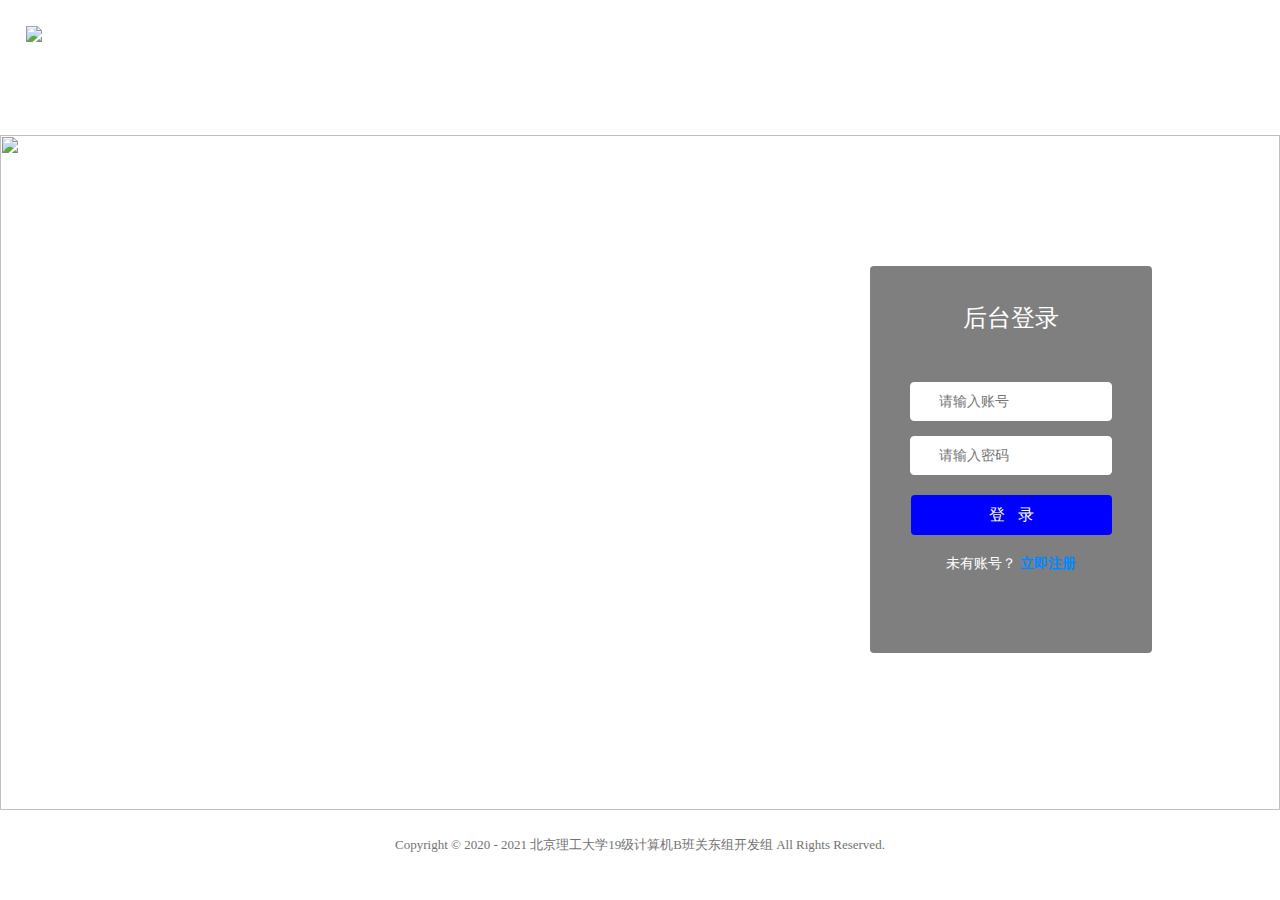
==== index.html @ 3346e736 "Add files via upload" ====
<!DOCTYPE html PUBLIC "-//W3C//DTD XHTML 1.0 Transitional//EN" "http://www.w3.org/TR/xhtml1/DTD/xhtml1-transitional.dtd">
<html xmlns="http://www.w3.org/1999/xhtml">
<head>
<meta http-equiv="Content-Type" content="text/html; charset=utf-8" />
<title>北京理工大学永胜学院信息管理系统</title>
<link rel="stylesheet" href="static/layui-v2.5.6/layui/css/layui.css"  media="all">
<style type="text/css">
	*:focus { 
		outline: none; 
	}
	html {
		height: 100%;
	}
	body {
		margin: 0px;
		height: 100%;
		overflow: hidden;
	}
	a {
		text-decoration: none;
	}
	a:hover {
		text-decoration: underline;
	}
	.body .login_main {
		width: 22%;
		height: 43%; 
		background-color: #000;
		background: rgba(0,0,0,0.5);
		position: absolute;
		top: 29.5%;
		left: 68%;
		border-radius: 4px;
	}
	#login_error {
		margin-top: -10px;
		margin-bottom: 5px;
		font-size: 14px;
		font-weight: bold;
		color: gold;
		text-align: left;
		display: none;
		padding-left: 15%;
	}
	.body .login_main #loginName {
		height: 35px;
		padding-left: 10%;
		padding-right: 5%;
		width: 56%;
		border-radius: 4px;
		border: 1px solid white;
		font-size: 14px;
	}
	.body .login_main #passWord {
		height: 35px;
		padding-left: 10%;
		padding-right: 5%;
		width: 56%;
		border-radius: 4px;
		border: 1px solid white;
		font-size: 14px;
	}
	.body .login_main #login_btn {
		margin-top: 20px;
		width: 71.5%;
		height: 40px;
		line-height: 38px;
		background-color: blue;
		border: 0px;
		border-radius: 4px;
		color: white;
		font-size: 16px;
	}
	.body .login_main  #login_btn:hover {
		background-color: #0d0dc7;
	}
	.body .login_main .icon-user {
		position: absolute;
		left: 17.5%;
		top: 29.5%;
		z-index: 5;
		background-image: url(static/images/Icon-LoginName.png);
		background-repeat: no-repeat;
		background-size: 100%;
		background-position: 0px 0px;
		width: 16px;
		height: 16px;
	}
	.body .login_main .icon-pwd {
		position: absolute;
		left: 17.5%;
		top: 29.5%;
		z-index: 5;
		background-image: url(static/images/Icon-PassWord.png);
		background-repeat: no-repeat;
		background-position: 0px 0px;
		background-size: 100%;
		width: 16px;
		height: 16px;
	}
</style>
<script type="text/javascript" src="static/jquery/jquery-3.2.1.min.js"></script>
<script src="static/layui-v2.5.6/layui/layui.all.js" charset="utf-8"></script>
<script type="text/javascript">
	$(function(){
		$(".text").focus(function(){
			$(this).css("border","1px solid blue");
			$(this).css("box-shadow","blue 0px 0px 5px 0px");
		})
		$(".text").blur(function(){
			$(this).css("border","1px solid white");
			$(this).css("box-shadow","none");
		})
		$("#login_btn").click(function(){
			if ($("#loginName").val() == "") {
				$("#error_message").text("请输入账号");
				$("#login_error").css("display","block");
				$("#loginName").focus();
				return false;
			}
			if ($("#passWord").val() == "") {
				$("#error_message").text("请输入密码");
				$("#login_error").css("display","block");
				$("#passWord").focus();
				return false;
			}
			// $("#login_error").css("display","none");
			location.href = "html/index.html";
		})
	})
	// 注册
	function register() {
		layer.open({
		  type: 2,
		  title: '用户注册',
		  shadeClose: true,
		  shade: 0.8,
		  area: ['600px', '90%'],
		  content: 'html/register.html'
		}); 
	}
</script>
</head>
<body>
	<div class="main" style="height:100%;">
    	<div class="header" style="height: 15%;">
        	<div style="padding: 2% 1% 1% 2%;font-size: 38px;height: 100%;font-weight: bold;">
				<img src="static/images/logo_text.png" style="height:55%;">
            </div>
        </div>
        <div class="body" style="height: 75%;">
        	<img src="static/images/bj.jpg" style=" height: 100%;width: 100%;">
            <div class="login_main" align="center">
            	<div style="height: 30%;line-height: 650%;">
                	<span style="color: white;font-size: 24px;">后台登录</span>
                </div>
				<div id="login_error"> 
					<span>
						<label style="position: relative;top: 3px;">*</label>&nbsp;
						<label id="error_message"></label>
					</span>
				</div>
                <div style="height:70%;">
                    <div style="position: relative;">
						<i class="icon-user"></i>
                        <input type="text" class="text" id="loginName" name="loginName" placeholder="请输入账号"/>
                    </div>
                    <div style="position: relative;margin-top: 15px;">
						<i class="icon-pwd"></i>
                        <input type="password" class="text" id="passWord" name="passWord" placeholder="请输入密码"/>
                    </div>
                    <div>
                        <input type="button" id="login_btn" value="登 &nbsp; 录"/>
                    </div>
					<div style="margin-top:20px;font-size:14px;">
                        <label style="color:white;">未有账号？</label>
						<a href="html/register.html" style="color:#0089ff;font-weight:bold;">立即注册</a>
                    </div>
                </div>
   			 </div>
        </div>
        <div class="footer" style="height: 10%;">
        	<div style="padding:2%;font-size:13px;text-align:center;color:#737272;">Copyright © 2020 - 2021 <a href="http://www.bit.edu.cn/" target="_blank" style="color:#737272;">北京理工大学</a>19级计算机B班关东组开发组  All Rights Reserved.</div>
        </div>
    </div>
</body>
</html>
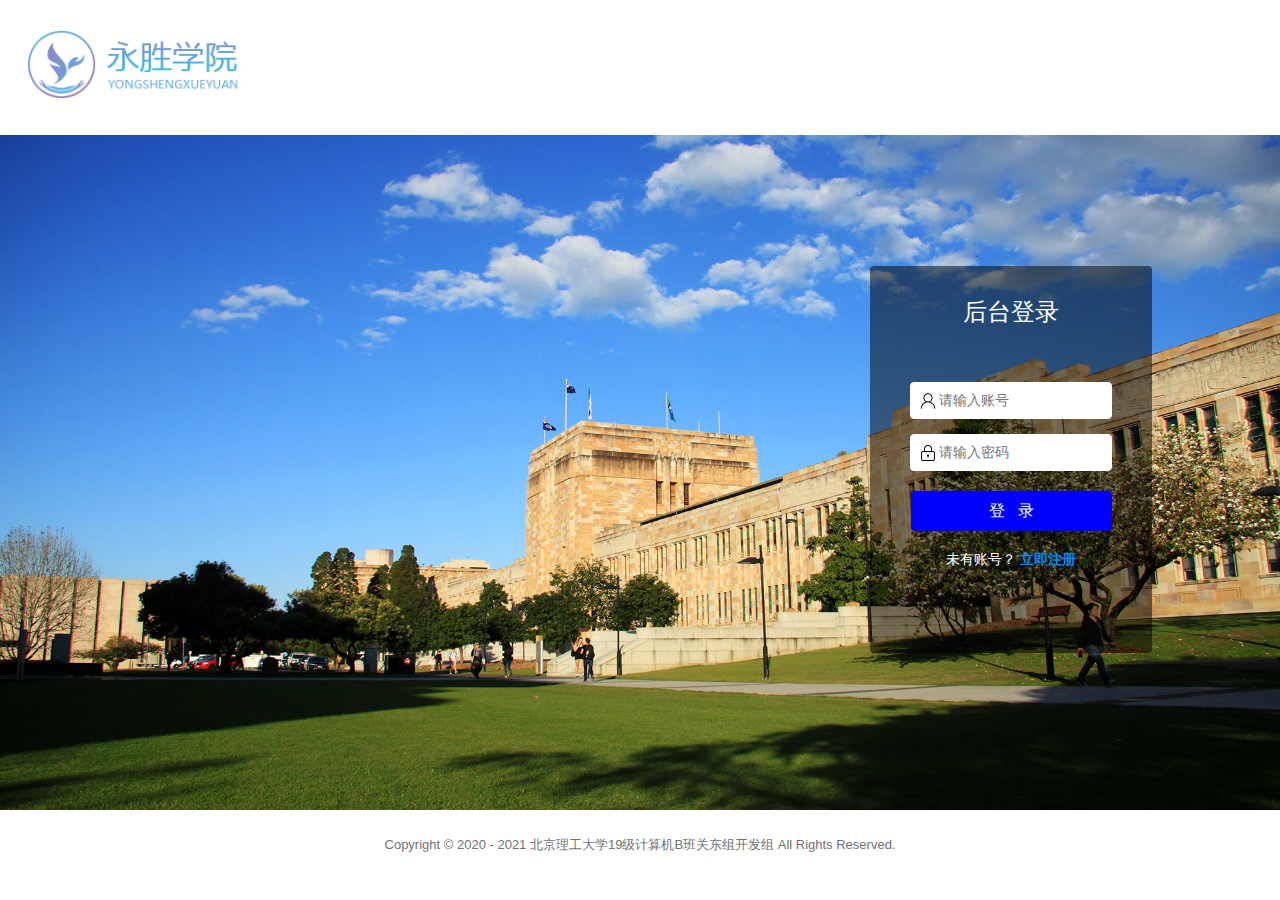
==== commit 46a38221: "1.3" ====
--- a/index.html
+++ b/index.html
@@ -125,7 +125,7 @@
 				return false;
 			}
 			// $("#login_error").css("display","none");
-			location.href = "html/index.html";
+			location.href = "html/main.html";
 		})
 	})
 	// 注册
--- a/static/layui-v2.5.6/layui/css/layui.css
+++ b/static/layui-v2.5.6/layui/css/layui.css
@@ -0,0 +1,2 @@
+/** layui-v2.5.6 MIT License By https://www.layui.com */
+ .layui-inline,img{display:inline-block;vertical-align:middle}h1,h2,h3,h4,h5,h6{font-weight:400}.layui-edge,.layui-header,.layui-inline,.layui-main{position:relative}.layui-body,.layui-edge,.layui-elip{overflow:hidden}.layui-btn,.layui-edge,.layui-inline,img{vertical-align:middle}.layui-btn,.layui-disabled,.layui-icon,.layui-unselect{-moz-user-select:none;-webkit-user-select:none;-ms-user-select:none}.layui-elip,.layui-form-checkbox span,.layui-form-pane .layui-form-label{text-overflow:ellipsis;white-space:nowrap}.layui-breadcrumb,.layui-tree-btnGroup{visibility:hidden}blockquote,body,button,dd,div,dl,dt,form,h1,h2,h3,h4,h5,h6,input,li,ol,p,pre,td,textarea,th,ul{margin:0;padding:0;-webkit-tap-highlight-color:rgba(0,0,0,0)}a:active,a:hover{outline:0}img{border:none}li{list-style:none}table{border-collapse:collapse;border-spacing:0}h4,h5,h6{font-size:100%}button,input,optgroup,option,select,textarea{font-family:inherit;font-size:inherit;font-style:inherit;font-weight:inherit;outline:0}pre{white-space:pre-wrap;white-space:-moz-pre-wrap;white-space:-pre-wrap;white-space:-o-pre-wrap;word-wrap:break-word}body{line-height:24px;font:14px Helvetica Neue,Helvetica,PingFang SC,Tahoma,Arial,sans-serif}hr{height:1px;margin:10px 0;border:0;clear:both}a{color:#333;text-decoration:none}a:hover{color:#777}a cite{font-style:normal;*cursor:pointer}.layui-border-box,.layui-border-box *{box-sizing:border-box}.layui-box,.layui-box *{box-sizing:content-box}.layui-clear{clear:both;*zoom:1}.layui-clear:after{content:'\20';clear:both;*zoom:1;display:block;height:0}.layui-inline{*display:inline;*zoom:1}.layui-edge{display:inline-block;width:0;height:0;border-width:6px;border-style:dashed;border-color:transparent}.layui-edge-top{top:-4px;border-bottom-color:#999;border-bottom-style:solid}.layui-edge-right{border-left-color:#999;border-left-style:solid}.layui-edge-bottom{top:2px;border-top-color:#999;border-top-style:solid}.layui-edge-left{border-right-color:#999;border-right-style:solid}.layui-disabled,.layui-disabled:hover{color:#d2d2d2!important;cursor:not-allowed!important}.layui-circle{border-radius:100%}.layui-show{display:block!important}.layui-hide{display:none!important}@font-face{font-family:layui-icon;src:url(../font/iconfont.eot?v=256);src:url(../font/iconfont.eot?v=256#iefix) format('embedded-opentype'),url(../font/iconfont.woff2?v=256) format('woff2'),url(../font/iconfont.woff?v=256) format('woff'),url(../font/iconfont.ttf?v=256) format('truetype'),url(../font/iconfont.svg?v=256#layui-icon) format('svg')}.layui-icon{font-family:layui-icon!important;font-size:16px;font-style:normal;-webkit-font-smoothing:antialiased;-moz-osx-font-smoothing:grayscale}.layui-icon-reply-fill:before{content:"\e611"}.layui-icon-set-fill:before{content:"\e614"}.layui-icon-menu-fill:before{content:"\e60f"}.layui-icon-search:before{content:"\e615"}.layui-icon-share:before{content:"\e641"}.layui-icon-set-sm:before{content:"\e620"}.layui-icon-engine:before{content:"\e628"}.layui-icon-close:before{content:"\1006"}.layui-icon-close-fill:before{content:"\1007"}.layui-icon-chart-screen:before{content:"\e629"}.layui-icon-star:before{content:"\e600"}.layui-icon-circle-dot:before{content:"\e617"}.layui-icon-chat:before{content:"\e606"}.layui-icon-release:before{content:"\e609"}.layui-icon-list:before{content:"\e60a"}.layui-icon-chart:before{content:"\e62c"}.layui-icon-ok-circle:before{content:"\1005"}.layui-icon-layim-theme:before{content:"\e61b"}.layui-icon-table:before{content:"\e62d"}.layui-icon-right:before{content:"\e602"}.layui-icon-left:before{content:"\e603"}.layui-icon-cart-simple:before{content:"\e698"}.layui-icon-face-cry:before{content:"\e69c"}.layui-icon-face-smile:before{content:"\e6af"}.layui-icon-survey:before{content:"\e6b2"}.layui-icon-tree:before{content:"\e62e"}.layui-icon-ie:before{content:"\e7bb"}.layui-icon-upload-circle:before{content:"\e62f"}.layui-icon-add-circle:before{content:"\e61f"}.layui-icon-download-circle:before{content:"\e601"}.layui-icon-templeate-1:before{content:"\e630"}.layui-icon-util:before{content:"\e631"}.layui-icon-face-surprised:before{content:"\e664"}.layui-icon-edit:before{content:"\e642"}.layui-icon-speaker:before{content:"\e645"}.layui-icon-down:before{content:"\e61a"}.layui-icon-file:before{content:"\e621"}.layui-icon-layouts:before{content:"\e632"}.layui-icon-rate-half:before{content:"\e6c9"}.layui-icon-add-circle-fine:before{content:"\e608"}.layui-icon-prev-circle:before{content:"\e633"}.layui-icon-read:before{content:"\e705"}.layui-icon-404:before{content:"\e61c"}.layui-icon-carousel:before{content:"\e634"}.layui-icon-help:before{content:"\e607"}.layui-icon-code-circle:before{content:"\e635"}.layui-icon-windows:before{content:"\e67f"}.layui-icon-water:before{content:"\e636"}.layui-icon-username:before{content:"\e66f"}.layui-icon-find-fill:before{content:"\e670"}.layui-icon-about:before{content:"\e60b"}.layui-icon-location:before{content:"\e715"}.layui-icon-up:before{content:"\e619"}.layui-icon-pause:before{content:"\e651"}.layui-icon-date:before{content:"\e637"}.layui-icon-layim-uploadfile:before{content:"\e61d"}.layui-icon-delete:before{content:"\e640"}.layui-icon-play:before{content:"\e652"}.layui-icon-top:before{content:"\e604"}.layui-icon-firefox:before{content:"\e686"}.layui-icon-friends:before{content:"\e612"}.layui-icon-refresh-3:before{content:"\e9aa"}.layui-icon-ok:before{content:"\e605"}.layui-icon-layer:before{content:"\e638"}.layui-icon-face-smile-fine:before{content:"\e60c"}.layui-icon-dollar:before{content:"\e659"}.layui-icon-group:before{content:"\e613"}.layui-icon-layim-download:before{content:"\e61e"}.layui-icon-picture-fine:before{content:"\e60d"}.layui-icon-link:before{content:"\e64c"}.layui-icon-diamond:before{content:"\e735"}.layui-icon-log:before{content:"\e60e"}.layui-icon-key:before{content:"\e683"}.layui-icon-rate-solid:before{content:"\e67a"}.layui-icon-fonts-del:before{content:"\e64f"}.layui-icon-unlink:before{content:"\e64d"}.layui-icon-fonts-clear:before{content:"\e639"}.layui-icon-triangle-r:before{content:"\e623"}.layui-icon-circle:before{content:"\e63f"}.layui-icon-radio:before{content:"\e643"}.layui-icon-align-center:before{content:"\e647"}.layui-icon-align-right:before{content:"\e648"}.layui-icon-align-left:before{content:"\e649"}.layui-icon-loading-1:before{content:"\e63e"}.layui-icon-return:before{content:"\e65c"}.layui-icon-fonts-strong:before{content:"\e62b"}.layui-icon-upload:before{content:"\e67c"}.layui-icon-dialogue:before{content:"\e63a"}.layui-icon-video:before{content:"\e6ed"}.layui-icon-headset:before{content:"\e6fc"}.layui-icon-cellphone-fine:before{content:"\e63b"}.layui-icon-add-1:before{content:"\e654"}.layui-icon-face-smile-b:before{content:"\e650"}.layui-icon-fonts-html:before{content:"\e64b"}.layui-icon-screen-full:before{content:"\e622"}.layui-icon-form:before{content:"\e63c"}.layui-icon-cart:before{content:"\e657"}.layui-icon-camera-fill:before{content:"\e65d"}.layui-icon-tabs:before{content:"\e62a"}.layui-icon-heart-fill:before{content:"\e68f"}.layui-icon-fonts-code:before{content:"\e64e"}.layui-icon-ios:before{content:"\e680"}.layui-icon-at:before{content:"\e687"}.layui-icon-fire:before{content:"\e756"}.layui-icon-set:before{content:"\e716"}.layui-icon-fonts-u:before{content:"\e646"}.layui-icon-triangle-d:before{content:"\e625"}.layui-icon-tips:before{content:"\e702"}.layui-icon-picture:before{content:"\e64a"}.layui-icon-more-vertical:before{content:"\e671"}.layui-icon-bluetooth:before{content:"\e689"}.layui-icon-flag:before{content:"\e66c"}.layui-icon-loading:before{content:"\e63d"}.layui-icon-fonts-i:before{content:"\e644"}.layui-icon-refresh-1:before{content:"\e666"}.layui-icon-rmb:before{content:"\e65e"}.layui-icon-addition:before{content:"\e624"}.layui-icon-home:before{content:"\e68e"}.layui-icon-time:before{content:"\e68d"}.layui-icon-user:before{content:"\e770"}.layui-icon-notice:before{content:"\e667"}.layui-icon-chrome:before{content:"\e68a"}.layui-icon-edge:before{content:"\e68b"}.layui-icon-login-weibo:before{content:"\e675"}.layui-icon-voice:before{content:"\e688"}.layui-icon-upload-drag:before{content:"\e681"}.layui-icon-login-qq:before{content:"\e676"}.layui-icon-snowflake:before{content:"\e6b1"}.layui-icon-heart:before{content:"\e68c"}.layui-icon-logout:before{content:"\e682"}.layui-icon-file-b:before{content:"\e655"}.layui-icon-template:before{content:"\e663"}.layui-icon-transfer:before{content:"\e691"}.layui-icon-auz:before{content:"\e672"}.layui-icon-console:before{content:"\e665"}.layui-icon-app:before{content:"\e653"}.layui-icon-prev:before{content:"\e65a"}.layui-icon-website:before{content:"\e7ae"}.layui-icon-next:before{content:"\e65b"}.layui-icon-component:before{content:"\e857"}.layui-icon-android:before{content:"\e684"}.layui-icon-more:before{content:"\e65f"}.layui-icon-login-wechat:before{content:"\e677"}.layui-icon-shrink-right:before{content:"\e668"}.layui-icon-spread-left:before{content:"\e66b"}.layui-icon-camera:before{content:"\e660"}.layui-icon-note:before{content:"\e66e"}.layui-icon-refresh:before{content:"\e669"}.layui-icon-female:before{content:"\e661"}.layui-icon-male:before{content:"\e662"}.layui-icon-screen-restore:before{content:"\e758"}.layui-icon-password:before{content:"\e673"}.layui-icon-senior:before{content:"\e674"}.layui-icon-theme:before{content:"\e66a"}.layui-icon-tread:before{content:"\e6c5"}.layui-icon-praise:before{content:"\e6c6"}.layui-icon-star-fill:before{content:"\e658"}.layui-icon-rate:before{content:"\e67b"}.layui-icon-template-1:before{content:"\e656"}.layui-icon-vercode:before{content:"\e679"}.layui-icon-service:before{content:"\e626"}.layui-icon-cellphone:before{content:"\e678"}.layui-icon-print:before{content:"\e66d"}.layui-icon-cols:before{content:"\e610"}.layui-icon-wifi:before{content:"\e7e0"}.layui-icon-export:before{content:"\e67d"}.layui-icon-rss:before{content:"\e808"}.layui-icon-slider:before{content:"\e714"}.layui-icon-email:before{content:"\e618"}.layui-icon-subtraction:before{content:"\e67e"}.layui-icon-mike:before{content:"\e6dc"}.layui-icon-light:before{content:"\e748"}.layui-icon-gift:before{content:"\e627"}.layui-icon-mute:before{content:"\e685"}.layui-icon-reduce-circle:before{content:"\e616"}.layui-icon-music:before{content:"\e690"}.layui-main{width:1140px;margin:0 auto}.layui-header{z-index:1000;height:60px}.layui-header a:hover{transition:all .5s;-webkit-transition:all .5s}.layui-side{position:fixed;left:0;top:0;bottom:0;z-index:999;width:200px;overflow-x:hidden}.layui-side-scroll{position:relative;width:220px;height:100%;overflow-x:hidden}.layui-body{position:absolute;left:200px;right:0;top:0;bottom:0;z-index:998;width:auto;overflow-y:auto;box-sizing:border-box}.layui-layout-body{overflow:hidden}.layui-layout-admin .layui-header{background-color:#23262E}.layui-layout-admin .layui-side{top:60px;width:200px;overflow-x:hidden}.layui-layout-admin .layui-body{position:fixed;top:60px;bottom:44px}.layui-layout-admin .layui-main{width:auto;margin:0 15px}.layui-layout-admin .layui-footer{position:fixed;left:200px;right:0;bottom:0;height:44px;line-height:44px;padding:0 15px;background-color:#eee}.layui-layout-admin .layui-logo{position:absolute;left:0;top:0;width:200px;height:100%;line-height:60px;text-align:center;color:#009688;font-size:16px}.layui-layout-admin .layui-header .layui-nav{background:0 0}.layui-layout-left{position:absolute!important;left:200px;top:0}.layui-layout-right{position:absolute!important;right:0;top:0}.layui-container{position:relative;margin:0 auto;padding:0 15px;box-sizing:border-box}.layui-fluid{position:relative;margin:0 auto;padding:0 15px}.layui-row:after,.layui-row:before{content:'';display:block;clear:both}.layui-col-lg1,.layui-col-lg10,.layui-col-lg11,.layui-col-lg12,.layui-col-lg2,.layui-col-lg3,.layui-col-lg4,.layui-col-lg5,.layui-col-lg6,.layui-col-lg7,.layui-col-lg8,.layui-col-lg9,.layui-col-md1,.layui-col-md10,.layui-col-md11,.layui-col-md12,.layui-col-md2,.layui-col-md3,.layui-col-md4,.layui-col-md5,.layui-col-md6,.layui-col-md7,.layui-col-md8,.layui-col-md9,.layui-col-sm1,.layui-col-sm10,.layui-col-sm11,.layui-col-sm12,.layui-col-sm2,.layui-col-sm3,.layui-col-sm4,.layui-col-sm5,.layui-col-sm6,.layui-col-sm7,.layui-col-sm8,.layui-col-sm9,.layui-col-xs1,.layui-col-xs10,.layui-col-xs11,.layui-col-xs12,.layui-col-xs2,.layui-col-xs3,.layui-col-xs4,.layui-col-xs5,.layui-col-xs6,.layui-col-xs7,.layui-col-xs8,.layui-col-xs9{position:relative;display:block;box-sizing:border-box}.layui-col-xs1,.layui-col-xs10,.layui-col-xs11,.layui-col-xs12,.layui-col-xs2,.layui-col-xs3,.layui-col-xs4,.layui-col-xs5,.layui-col-xs6,.layui-col-xs7,.layui-col-xs8,.layui-col-xs9{float:left}.layui-col-xs1{width:8.33333333%}.layui-col-xs2{width:16.66666667%}.layui-col-xs3{width:25%}.layui-col-xs4{width:33.33333333%}.layui-col-xs5{width:41.66666667%}.layui-col-xs6{width:50%}.layui-col-xs7{width:58.33333333%}.layui-col-xs8{width:66.66666667%}.layui-col-xs9{width:75%}.layui-col-xs10{width:83.33333333%}.layui-col-xs11{width:91.66666667%}.layui-col-xs12{width:100%}.layui-col-xs-offset1{margin-left:8.33333333%}.layui-col-xs-offset2{margin-left:16.66666667%}.layui-col-xs-offset3{margin-left:25%}.layui-col-xs-offset4{margin-left:33.33333333%}.layui-col-xs-offset5{margin-left:41.66666667%}.layui-col-xs-offset6{margin-left:50%}.layui-col-xs-offset7{margin-left:58.33333333%}.layui-col-xs-offset8{margin-left:66.66666667%}.layui-col-xs-offset9{margin-left:75%}.layui-col-xs-offset10{margin-left:83.33333333%}.layui-col-xs-offset11{margin-left:91.66666667%}.layui-col-xs-offset12{margin-left:100%}@media screen and (max-width:768px){.layui-hide-xs{display:none!important}.layui-show-xs-block{display:block!important}.layui-show-xs-inline{display:inline!important}.layui-show-xs-inline-block{display:inline-block!important}}@media screen and (min-width:768px){.layui-container{width:750px}.layui-hide-sm{display:none!important}.layui-show-sm-block{display:block!important}.layui-show-sm-inline{display:inline!important}.layui-show-sm-inline-block{display:inline-block!important}.layui-col-sm1,.layui-col-sm10,.layui-col-sm11,.layui-col-sm12,.layui-col-sm2,.layui-col-sm3,.layui-col-sm4,.layui-col-sm5,.layui-col-sm6,.layui-col-sm7,.layui-col-sm8,.layui-col-sm9{float:left}.layui-col-sm1{width:8.33333333%}.layui-col-sm2{width:16.66666667%}.layui-col-sm3{width:25%}.layui-col-sm4{width:33.33333333%}.layui-col-sm5{width:41.66666667%}.layui-col-sm6{width:50%}.layui-col-sm7{width:58.33333333%}.layui-col-sm8{width:66.66666667%}.layui-col-sm9{width:75%}.layui-col-sm10{width:83.33333333%}.layui-col-sm11{width:91.66666667%}.layui-col-sm12{width:100%}.layui-col-sm-offset1{margin-left:8.33333333%}.layui-col-sm-offset2{margin-left:16.66666667%}.layui-col-sm-offset3{margin-left:25%}.layui-col-sm-offset4{margin-left:33.33333333%}.layui-col-sm-offset5{margin-left:41.66666667%}.layui-col-sm-offset6{margin-left:50%}.layui-col-sm-offset7{margin-left:58.33333333%}.layui-col-sm-offset8{margin-left:66.66666667%}.layui-col-sm-offset9{margin-left:75%}.layui-col-sm-offset10{margin-left:83.33333333%}.layui-col-sm-offset11{margin-left:91.66666667%}.layui-col-sm-offset12{margin-left:100%}}@media screen and (min-width:992px){.layui-container{width:970px}.layui-hide-md{display:none!important}.layui-show-md-block{display:block!important}.layui-show-md-inline{display:inline!important}.layui-show-md-inline-block{display:inline-block!important}.layui-col-md1,.layui-col-md10,.layui-col-md11,.layui-col-md12,.layui-col-md2,.layui-col-md3,.layui-col-md4,.layui-col-md5,.layui-col-md6,.layui-col-md7,.layui-col-md8,.layui-col-md9{float:left}.layui-col-md1{width:8.33333333%}.layui-col-md2{width:16.66666667%}.layui-col-md3{width:25%}.layui-col-md4{width:33.33333333%}.layui-col-md5{width:41.66666667%}.layui-col-md6{width:50%}.layui-col-md7{width:58.33333333%}.layui-col-md8{width:66.66666667%}.layui-col-md9{width:75%}.layui-col-md10{width:83.33333333%}.layui-col-md11{width:91.66666667%}.layui-col-md12{width:100%}.layui-col-md-offset1{margin-left:8.33333333%}.layui-col-md-offset2{margin-left:16.66666667%}.layui-col-md-offset3{margin-left:25%}.layui-col-md-offset4{margin-left:33.33333333%}.layui-col-md-offset5{margin-left:41.66666667%}.layui-col-md-offset6{margin-left:50%}.layui-col-md-offset7{margin-left:58.33333333%}.layui-col-md-offset8{margin-left:66.66666667%}.layui-col-md-offset9{margin-left:75%}.layui-col-md-offset10{margin-left:83.33333333%}.layui-col-md-offset11{margin-left:91.66666667%}.layui-col-md-offset12{margin-left:100%}}@media screen and (min-width:1200px){.layui-container{width:1170px}.layui-hide-lg{display:none!important}.layui-show-lg-block{display:block!important}.layui-show-lg-inline{display:inline!important}.layui-show-lg-inline-block{display:inline-block!important}.layui-col-lg1,.layui-col-lg10,.layui-col-lg11,.layui-col-lg12,.layui-col-lg2,.layui-col-lg3,.layui-col-lg4,.layui-col-lg5,.layui-col-lg6,.layui-col-lg7,.layui-col-lg8,.layui-col-lg9{float:left}.layui-col-lg1{width:8.33333333%}.layui-col-lg2{width:16.66666667%}.layui-col-lg3{width:25%}.layui-col-lg4{width:33.33333333%}.layui-col-lg5{width:41.66666667%}.layui-col-lg6{width:50%}.layui-col-lg7{width:58.33333333%}.layui-col-lg8{width:66.66666667%}.layui-col-lg9{width:75%}.layui-col-lg10{width:83.33333333%}.layui-col-lg11{width:91.66666667%}.layui-col-lg12{width:100%}.layui-col-lg-offset1{margin-left:8.33333333%}.layui-col-lg-offset2{margin-left:16.66666667%}.layui-col-lg-offset3{margin-left:25%}.layui-col-lg-offset4{margin-left:33.33333333%}.layui-col-lg-offset5{margin-left:41.66666667%}.layui-col-lg-offset6{margin-left:50%}.layui-col-lg-offset7{margin-left:58.33333333%}.layui-col-lg-offset8{margin-left:66.66666667%}.layui-col-lg-offset9{margin-left:75%}.layui-col-lg-offset10{margin-left:83.33333333%}.layui-col-lg-offset11{margin-left:91.66666667%}.layui-col-lg-offset12{margin-left:100%}}.layui-col-space1{margin:-.5px}.layui-col-space1>*{padding:.5px}.layui-col-space2{margin:-1px}.layui-col-space2>*{padding:1px}.layui-col-space4{margin:-2px}.layui-col-space4>*{padding:2px}.layui-col-space5{margin:-2.5px}.layui-col-space5>*{padding:2.5px}.layui-col-space6{margin:-3px}.layui-col-space6>*{padding:3px}.layui-col-space8{margin:-4px}.layui-col-space8>*{padding:4px}.layui-col-space10{margin:-5px}.layui-col-space10>*{padding:5px}.layui-col-space12{margin:-6px}.layui-col-space12>*{padding:6px}.layui-col-space14{margin:-7px}.layui-col-space14>*{padding:7px}.layui-col-space15{margin:-7.5px}.layui-col-space15>*{padding:7.5px}.layui-col-space16{margin:-8px}.layui-col-space16>*{padding:8px}.layui-col-space18{margin:-9px}.layui-col-space18>*{padding:9px}.layui-col-space20{margin:-10px}.layui-col-space20>*{padding:10px}.layui-col-space22{margin:-11px}.layui-col-space22>*{padding:11px}.layui-col-space24{margin:-12px}.layui-col-space24>*{padding:12px}.layui-col-space25{margin:-12.5px}.layui-col-space25>*{padding:12.5px}.layui-col-space26{margin:-13px}.layui-col-space26>*{padding:13px}.layui-col-space28{margin:-14px}.layui-col-space28>*{padding:14px}.layui-col-space30{margin:-15px}.layui-col-space30>*{padding:15px}.layui-btn,.layui-input,.layui-select,.layui-textarea,.layui-upload-button{outline:0;-webkit-appearance:none;transition:all .3s;-webkit-transition:all .3s;box-sizing:border-box}.layui-elem-quote{margin-bottom:10px;padding:15px;line-height:22px;border-left:5px solid #009688;border-radius:0 2px 2px 0;background-color:#f2f2f2}.layui-quote-nm{border-style:solid;border-width:1px 1px 1px 5px;background:0 0}.layui-elem-field{margin-bottom:10px;padding:0;border-width:1px;border-style:solid}.layui-elem-field legend{margin-left:20px;padding:0 10px;font-size:20px;font-weight:300}.layui-field-title{margin:10px 0 20px;border-width:1px 0 0}.layui-field-box{padding:10px 15px}.layui-field-title .layui-field-box{padding:10px 0}.layui-progress{position:relative;height:6px;border-radius:20px;background-color:#e2e2e2}.layui-progress-bar{position:absolute;left:0;top:0;width:0;max-width:100%;height:6px;border-radius:20px;text-align:right;background-color:#5FB878;transition:all .3s;-webkit-transition:all .3s}.layui-progress-big,.layui-progress-big .layui-progress-bar{height:18px;line-height:18px}.layui-progress-text{position:relative;top:-20px;line-height:18px;font-size:12px;color:#666}.layui-progress-big .layui-progress-text{position:static;padding:0 10px;color:#fff}.layui-collapse{border-width:1px;border-style:solid;border-radius:2px}.layui-colla-content,.layui-colla-item{border-top-width:1px;border-top-style:solid}.layui-colla-item:first-child{border-top:none}.layui-colla-title{position:relative;height:42px;line-height:42px;padding:0 15px 0 35px;color:#333;background-color:#f2f2f2;cursor:pointer;font-size:14px;overflow:hidden}.layui-colla-content{display:none;padding:10px 15px;line-height:22px;color:#666}.layui-colla-icon{position:absolute;left:15px;top:0;font-size:14px}.layui-card{margin-bottom:15px;border-radius:2px;background-color:#fff;box-shadow:0 1px 2px 0 rgba(0,0,0,.05)}.layui-card:last-child{margin-bottom:0}.layui-card-header{position:relative;height:42px;line-height:42px;padding:0 15px;border-bottom:1px solid #f6f6f6;color:#333;border-radius:2px 2px 0 0;font-size:14px}.layui-bg-black,.layui-bg-blue,.layui-bg-cyan,.layui-bg-green,.layui-bg-orange,.layui-bg-red{color:#fff!important}.layui-card-body{position:relative;padding:10px 15px;line-height:24px}.layui-card-body[pad15]{padding:15px}.layui-card-body[pad20]{padding:20px}.layui-card-body .layui-table{margin:5px 0}.layui-card .layui-tab{margin:0}.layui-panel-window{position:relative;padding:15px;border-radius:0;border-top:5px solid #E6E6E6;background-color:#fff}.layui-auxiliar-moving{position:fixed;left:0;right:0;top:0;bottom:0;width:100%;height:100%;background:0 0;z-index:9999999999}.layui-form-label,.layui-form-mid,.layui-form-select,.layui-input-block,.layui-input-inline,.layui-textarea{position:relative}.layui-bg-red{background-color:#FF5722!important}.layui-bg-orange{background-color:#FFB800!important}.layui-bg-green{background-color:#009688!important}.layui-bg-cyan{background-color:#2F4056!important}.layui-bg-blue{background-color:#1E9FFF!important}.layui-bg-black{background-color:#393D49!important}.layui-bg-gray{background-color:#eee!important;color:#666!important}.layui-badge-rim,.layui-colla-content,.layui-colla-item,.layui-collapse,.layui-elem-field,.layui-form-pane .layui-form-item[pane],.layui-form-pane .layui-form-label,.layui-input,.layui-layedit,.layui-layedit-tool,.layui-quote-nm,.layui-select,.layui-tab-bar,.layui-tab-card,.layui-tab-title,.layui-tab-title .layui-this:after,.layui-textarea{border-color:#e6e6e6}.layui-timeline-item:before,hr{background-color:#e6e6e6}.layui-text{line-height:22px;font-size:14px;color:#666}.layui-text h1,.layui-text h2,.layui-text h3{font-weight:500;color:#333}.layui-text h1{font-size:30px}.layui-text h2{font-size:24px}.layui-text h3{font-size:18px}.layui-text a:not(.layui-btn){color:#01AAED}.layui-text a:not(.layui-btn):hover{text-decoration:underline}.layui-text ul{padding:5px 0 5px 15px}.layui-text ul li{margin-top:5px;list-style-type:disc}.layui-text em,.layui-word-aux{color:#999!important;padding:0 5px!important}.layui-btn{display:inline-block;height:38px;line-height:38px;padding:0 18px;background-color:#009688;color:#fff;white-space:nowrap;text-align:center;font-size:14px;border:none;border-radius:2px;cursor:pointer}.layui-btn:hover{opacity:.8;filter:alpha(opacity=80);color:#fff}.layui-btn:active{opacity:1;filter:alpha(opacity=100)}.layui-btn+.layui-btn{margin-left:10px}.layui-btn-container{font-size:0}.layui-btn-container .layui-btn{margin-right:10px;margin-bottom:10px}.layui-btn-container .layui-btn+.layui-btn{margin-left:0}.layui-table .layui-btn-container .layui-btn{margin-bottom:9px}.layui-btn-radius{border-radius:100px}.layui-btn .layui-icon{margin-right:3px;font-size:18px;vertical-align:bottom;vertical-align:middle\9}.layui-btn-primary{border:1px solid #C9C9C9;background-color:#fff;color:#555}.layui-btn-primary:hover{border-color:#009688;color:#333}.layui-btn-normal{background-color:#1E9FFF}.layui-btn-warm{background-color:#FFB800}.layui-btn-danger{background-color:#FF5722}.layui-btn-checked{background-color:#5FB878}.layui-btn-disabled,.layui-btn-disabled:active,.layui-btn-disabled:hover{border:1px solid #e6e6e6;background-color:#FBFBFB;color:#C9C9C9;cursor:not-allowed;opacity:1}.layui-btn-lg{height:44px;line-height:44px;padding:0 25px;font-size:16px}.layui-btn-sm{height:30px;line-height:30px;padding:0 10px;font-size:12px}.layui-btn-sm i{font-size:16px!important}.layui-btn-xs{height:22px;line-height:22px;padding:0 5px;font-size:12px}.layui-btn-xs i{font-size:14px!important}.layui-btn-group{display:inline-block;vertical-align:middle;font-size:0}.layui-btn-group .layui-btn{margin-left:0!important;margin-right:0!important;border-left:1px solid rgba(255,255,255,.5);border-radius:0}.layui-btn-group .layui-btn-primary{border-left:none}.layui-btn-group .layui-btn-primary:hover{border-color:#C9C9C9;color:#009688}.layui-btn-group .layui-btn:first-child{border-left:none;border-radius:2px 0 0 2px}.layui-btn-group .layui-btn-primary:first-child{border-left:1px solid #c9c9c9}.layui-btn-group .layui-btn:last-child{border-radius:0 2px 2px 0}.layui-btn-group .layui-btn+.layui-btn{margin-left:0}.layui-btn-group+.layui-btn-group{margin-left:10px}.layui-btn-fluid{width:100%}.layui-input,.layui-select,.layui-textarea{height:38px;line-height:1.3;line-height:38px\9;border-width:1px;border-style:solid;background-color:#fff;border-radius:2px}.layui-input::-webkit-input-placeholder,.layui-select::-webkit-input-placeholder,.layui-textarea::-webkit-input-placeholder{line-height:1.3}.layui-input,.layui-textarea{display:block;width:100%;padding-left:10px}.layui-input:hover,.layui-textarea:hover{border-color:#D2D2D2!important}.layui-input:focus,.layui-textarea:focus{border-color:#C9C9C9!important}.layui-textarea{min-height:100px;height:auto;line-height:20px;padding:6px 10px;resize:vertical}.layui-select{padding:0 10px}.layui-form input[type=checkbox],.layui-form input[type=radio],.layui-form select{display:none}.layui-form [lay-ignore]{display:initial}.layui-form-item{margin-bottom:15px;clear:both;*zoom:1}.layui-form-item:after{content:'\20';clear:both;*zoom:1;display:block;height:0}.layui-form-label{float:left;display:block;padding:9px 15px;width:80px;font-weight:400;line-height:20px;text-align:right}.layui-form-label-col{display:block;float:none;padding:9px 0;line-height:20px;text-align:left}.layui-form-item .layui-inline{margin-bottom:5px;margin-right:10px}.layui-input-block{margin-left:110px;min-height:36px}.layui-input-inline{display:inline-block;vertical-align:middle}.layui-form-item .layui-input-inline{float:left;width:190px;margin-right:10px}.layui-form-text .layui-input-inline{width:auto}.layui-form-mid{float:left;display:block;padding:9px 0!important;line-height:20px;margin-right:10px}.layui-form-danger+.layui-form-select .layui-input,.layui-form-danger:focus{border-color:#FF5722!important}.layui-form-select .layui-input{padding-right:30px;cursor:pointer}.layui-form-select .layui-edge{position:absolute;right:10px;top:50%;margin-top:-3px;cursor:pointer;border-width:6px;border-top-color:#c2c2c2;border-top-style:solid;transition:all .3s;-webkit-transition:all .3s}.layui-form-select dl{display:none;position:absolute;left:0;top:42px;padding:5px 0;z-index:899;min-width:100%;border:1px solid #d2d2d2;max-height:300px;overflow-y:auto;background-color:#fff;border-radius:2px;box-shadow:0 2px 4px rgba(0,0,0,.12);box-sizing:border-box}.layui-form-select dl dd,.layui-form-select dl dt{padding:0 10px;line-height:36px;white-space:nowrap;overflow:hidden;text-overflow:ellipsis}.layui-form-select dl dt{font-size:12px;color:#999}.layui-form-select dl dd{cursor:pointer}.layui-form-select dl dd:hover{background-color:#f2f2f2;-webkit-transition:.5s all;transition:.5s all}.layui-form-select .layui-select-group dd{padding-left:20px}.layui-form-select dl dd.layui-select-tips{padding-left:10px!important;color:#999}.layui-form-select dl dd.layui-this{background-color:#5FB878;color:#fff}.layui-form-checkbox,.layui-form-select dl dd.layui-disabled{background-color:#fff}.layui-form-selected dl{display:block}.layui-form-checkbox,.layui-form-checkbox *,.layui-form-switch{display:inline-block;vertical-align:middle}.layui-form-selected .layui-edge{margin-top:-9px;-webkit-transform:rotate(180deg);transform:rotate(180deg);margin-top:-3px\9}:root .layui-form-selected .layui-edge{margin-top:-9px\0/IE9}.layui-form-selectup dl{top:auto;bottom:42px}.layui-select-none{margin:5px 0;text-align:center;color:#999}.layui-select-disabled .layui-disabled{border-color:#eee!important}.layui-select-disabled .layui-edge{border-top-color:#d2d2d2}.layui-form-checkbox{position:relative;height:30px;line-height:30px;margin-right:10px;padding-right:30px;cursor:pointer;font-size:0;-webkit-transition:.1s linear;transition:.1s linear;box-sizing:border-box}.layui-form-checkbox span{padding:0 10px;height:100%;font-size:14px;border-radius:2px 0 0 2px;background-color:#d2d2d2;color:#fff;overflow:hidden}.layui-form-checkbox:hover span{background-color:#c2c2c2}.layui-form-checkbox i{position:absolute;right:0;top:0;width:30px;height:28px;border:1px solid #d2d2d2;border-left:none;border-radius:0 2px 2px 0;color:#fff;font-size:20px;text-align:center}.layui-form-checkbox:hover i{border-color:#c2c2c2;color:#c2c2c2}.layui-form-checked,.layui-form-checked:hover{border-color:#5FB878}.layui-form-checked span,.layui-form-checked:hover span{background-color:#5FB878}.layui-form-checked i,.layui-form-checked:hover i{color:#5FB878}.layui-form-item .layui-form-checkbox{margin-top:4px}.layui-form-checkbox[lay-skin=primary]{height:auto!important;line-height:normal!important;min-width:18px;min-height:18px;border:none!important;margin-right:0;padding-left:28px;padding-right:0;background:0 0}.layui-form-checkbox[lay-skin=primary] span{padding-left:0;padding-right:15px;line-height:18px;background:0 0;color:#666}.layui-form-checkbox[lay-skin=primary] i{right:auto;left:0;width:16px;height:16px;line-height:16px;border:1px solid #d2d2d2;font-size:12px;border-radius:2px;background-color:#fff;-webkit-transition:.1s linear;transition:.1s linear}.layui-form-checkbox[lay-skin=primary]:hover i{border-color:#5FB878;color:#fff}.layui-form-checked[lay-skin=primary] i{border-color:#5FB878!important;background-color:#5FB878;color:#fff}.layui-checkbox-disbaled[lay-skin=primary] span{background:0 0!important;color:#c2c2c2}.layui-checkbox-disbaled[lay-skin=primary]:hover i{border-color:#d2d2d2}.layui-form-item .layui-form-checkbox[lay-skin=primary]{margin-top:10px}.layui-form-switch{position:relative;height:22px;line-height:22px;min-width:35px;padding:0 5px;margin-top:8px;border:1px solid #d2d2d2;border-radius:20px;cursor:pointer;background-color:#fff;-webkit-transition:.1s linear;transition:.1s linear}.layui-form-switch i{position:absolute;left:5px;top:3px;width:16px;height:16px;border-radius:20px;background-color:#d2d2d2;-webkit-transition:.1s linear;transition:.1s linear}.layui-form-switch em{position:relative;top:0;width:25px;margin-left:21px;padding:0!important;text-align:center!important;color:#999!important;font-style:normal!important;font-size:12px}.layui-form-onswitch{border-color:#5FB878;background-color:#5FB878}.layui-checkbox-disbaled,.layui-checkbox-disbaled i{border-color:#e2e2e2!important}.layui-form-onswitch i{left:100%;margin-left:-21px;background-color:#fff}.layui-form-onswitch em{margin-left:5px;margin-right:21px;color:#fff!important}.layui-checkbox-disbaled span{background-color:#e2e2e2!important}.layui-checkbox-disbaled:hover i{color:#fff!important}[lay-radio]{display:none}.layui-form-radio,.layui-form-radio *{display:inline-block;vertical-align:middle}.layui-form-radio{line-height:28px;margin:6px 10px 0 0;padding-right:10px;cursor:pointer;font-size:0}.layui-form-radio *{font-size:14px}.layui-form-radio>i{margin-right:8px;font-size:22px;color:#c2c2c2}.layui-form-radio>i:hover,.layui-form-radioed>i{color:#5FB878}.layui-radio-disbaled>i{color:#e2e2e2!important}.layui-form-pane .layui-form-label{width:110px;padding:8px 15px;height:38px;line-height:20px;border-width:1px;border-style:solid;border-radius:2px 0 0 2px;text-align:center;background-color:#FBFBFB;overflow:hidden;box-sizing:border-box}.layui-form-pane .layui-input-inline{margin-left:-1px}.layui-form-pane .layui-input-block{margin-left:110px;left:-1px}.layui-form-pane .layui-input{border-radius:0 2px 2px 0}.layui-form-pane .layui-form-text .layui-form-label{float:none;width:100%;border-radius:2px;box-sizing:border-box;text-align:left}.layui-form-pane .layui-form-text .layui-input-inline{display:block;margin:0;top:-1px;clear:both}.layui-form-pane .layui-form-text .layui-input-block{margin:0;left:0;top:-1px}.layui-form-pane .layui-form-text .layui-textarea{min-height:100px;border-radius:0 0 2px 2px}.layui-form-pane .layui-form-checkbox{margin:4px 0 4px 10px}.layui-form-pane .layui-form-radio,.layui-form-pane .layui-form-switch{margin-top:6px;margin-left:10px}.layui-form-pane .layui-form-item[pane]{position:relative;border-width:1px;border-style:solid}.layui-form-pane .layui-form-item[pane] .layui-form-label{position:absolute;left:0;top:0;height:100%;border-width:0 1px 0 0}.layui-form-pane .layui-form-item[pane] .layui-input-inline{margin-left:110px}@media screen and (max-width:450px){.layui-form-item .layui-form-label{text-overflow:ellipsis;overflow:hidden;white-space:nowrap}.layui-form-item .layui-inline{display:block;margin-right:0;margin-bottom:20px;clear:both}.layui-form-item .layui-inline:after{content:'\20';clear:both;display:block;height:0}.layui-form-item .layui-input-inline{display:block;float:none;left:-3px;width:auto;margin:0 0 10px 112px}.layui-form-item .layui-input-inline+.layui-form-mid{margin-left:110px;top:-5px;padding:0}.layui-form-item .layui-form-checkbox{margin-right:5px;margin-bottom:5px}}.layui-layedit{border-width:1px;border-style:solid;border-radius:2px}.layui-layedit-tool{padding:3px 5px;border-bottom-width:1px;border-bottom-style:solid;font-size:0}.layedit-tool-fixed{position:fixed;top:0;border-top:1px solid #e2e2e2}.layui-layedit-tool .layedit-tool-mid,.layui-layedit-tool .layui-icon{display:inline-block;vertical-align:middle;text-align:center;font-size:14px}.layui-layedit-tool .layui-icon{position:relative;width:32px;height:30px;line-height:30px;margin:3px 5px;color:#777;cursor:pointer;border-radius:2px}.layui-layedit-tool .layui-icon:hover{color:#393D49}.layui-layedit-tool .layui-icon:active{color:#000}.layui-layedit-tool .layedit-tool-active{background-color:#e2e2e2;color:#000}.layui-layedit-tool .layui-disabled,.layui-layedit-tool .layui-disabled:hover{color:#d2d2d2;cursor:not-allowed}.layui-layedit-tool .layedit-tool-mid{width:1px;height:18px;margin:0 10px;background-color:#d2d2d2}.layedit-tool-html{width:50px!important;font-size:30px!important}.layedit-tool-b,.layedit-tool-code,.layedit-tool-help{font-size:16px!important}.layedit-tool-d,.layedit-tool-face,.layedit-tool-image,.layedit-tool-unlink{font-size:18px!important}.layedit-tool-image input{position:absolute;font-size:0;left:0;top:0;width:100%;height:100%;opacity:.01;filter:Alpha(opacity=1);cursor:pointer}.layui-layedit-iframe iframe{display:block;width:100%}#LAY_layedit_code{overflow:hidden}.layui-laypage{display:inline-block;*display:inline;*zoom:1;vertical-align:middle;margin:10px 0;font-size:0}.layui-laypage>a:first-child,.layui-laypage>a:first-child em{border-radius:2px 0 0 2px}.layui-laypage>a:last-child,.layui-laypage>a:last-child em{border-radius:0 2px 2px 0}.layui-laypage>:first-child{margin-left:0!important}.layui-laypage>:last-child{margin-right:0!important}.layui-laypage a,.layui-laypage button,.layui-laypage input,.layui-laypage select,.layui-laypage span{border:1px solid #e2e2e2}.layui-laypage a,.layui-laypage span{display:inline-block;*display:inline;*zoom:1;vertical-align:middle;padding:0 15px;height:28px;line-height:28px;margin:0 -1px 5px 0;background-color:#fff;color:#333;font-size:12px}.layui-flow-more a *,.layui-laypage input,.layui-table-view select[lay-ignore]{display:inline-block}.layui-laypage a:hover{color:#009688}.layui-laypage em{font-style:normal}.layui-laypage .layui-laypage-spr{color:#999;font-weight:700}.layui-laypage a{text-decoration:none}.layui-laypage .layui-laypage-curr{position:relative}.layui-laypage .layui-laypage-curr em{position:relative;color:#fff}.layui-laypage .layui-laypage-curr .layui-laypage-em{position:absolute;left:-1px;top:-1px;padding:1px;width:100%;height:100%;background-color:#009688}.layui-laypage-em{border-radius:2px}.layui-laypage-next em,.layui-laypage-prev em{font-family:Sim sun;font-size:16px}.layui-laypage .layui-laypage-count,.layui-laypage .layui-laypage-limits,.layui-laypage .layui-laypage-refresh,.layui-laypage .layui-laypage-skip{margin-left:10px;margin-right:10px;padding:0;border:none}.layui-laypage .layui-laypage-limits,.layui-laypage .layui-laypage-refresh{vertical-align:top}.layui-laypage .layui-laypage-refresh i{font-size:18px;cursor:pointer}.layui-laypage select{height:22px;padding:3px;border-radius:2px;cursor:pointer}.layui-laypage .layui-laypage-skip{height:30px;line-height:30px;color:#999}.layui-laypage button,.layui-laypage input{height:30px;line-height:30px;border-radius:2px;vertical-align:top;background-color:#fff;box-sizing:border-box}.layui-laypage input{width:40px;margin:0 10px;padding:0 3px;text-align:center}.layui-laypage input:focus,.layui-laypage select:focus{border-color:#009688!important}.layui-laypage button{margin-left:10px;padding:0 10px;cursor:pointer}.layui-table,.layui-table-view{margin:10px 0}.layui-flow-more{margin:10px 0;text-align:center;color:#999;font-size:14px}.layui-flow-more a{height:32px;line-height:32px}.layui-flow-more a *{vertical-align:top}.layui-flow-more a cite{padding:0 20px;border-radius:3px;background-color:#eee;color:#333;font-style:normal}.layui-flow-more a cite:hover{opacity:.8}.layui-flow-more a i{font-size:30px;color:#737383}.layui-table{width:100%;background-color:#fff;color:#666}.layui-table tr{transition:all .3s;-webkit-transition:all .3s}.layui-table th{text-align:left;font-weight:400}.layui-table tbody tr:hover,.layui-table thead tr,.layui-table-click,.layui-table-header,.layui-table-hover,.layui-table-mend,.layui-table-patch,.layui-table-tool,.layui-table-total,.layui-table-total tr,.layui-table[lay-even] tr:nth-child(even){background-color:#f2f2f2}.layui-table td,.layui-table th,.layui-table-col-set,.layui-table-fixed-r,.layui-table-grid-down,.layui-table-header,.layui-table-page,.layui-table-tips-main,.layui-table-tool,.layui-table-total,.layui-table-view,.layui-table[lay-skin=line],.layui-table[lay-skin=row]{border-width:1px;border-style:solid;border-color:#e6e6e6}.layui-table td,.layui-table th{position:relative;padding:9px 15px;min-height:20px;line-height:20px;font-size:14px}.layui-table[lay-skin=line] td,.layui-table[lay-skin=line] th{border-width:0 0 1px}.layui-table[lay-skin=row] td,.layui-table[lay-skin=row] th{border-width:0 1px 0 0}.layui-table[lay-skin=nob] td,.layui-table[lay-skin=nob] th{border:none}.layui-table img{max-width:100px}.layui-table[lay-size=lg] td,.layui-table[lay-size=lg] th{padding:15px 30px}.layui-table-view .layui-table[lay-size=lg] .layui-table-cell{height:40px;line-height:40px}.layui-table[lay-size=sm] td,.layui-table[lay-size=sm] th{font-size:12px;padding:5px 10px}.layui-table-view .layui-table[lay-size=sm] .layui-table-cell{height:20px;line-height:20px}.layui-table[lay-data]{display:none}.layui-table-box{position:relative;overflow:hidden}.layui-table-view .layui-table{position:relative;width:auto;margin:0}.layui-table-view .layui-table[lay-skin=line]{border-width:0 1px 0 0}.layui-table-view .layui-table[lay-skin=row]{border-width:0 0 1px}.layui-table-view .layui-table td,.layui-table-view .layui-table th{padding:5px 0;border-top:none;border-left:none}.layui-table-view .layui-table th.layui-unselect .layui-table-cell span{cursor:pointer}.layui-table-view .layui-table td{cursor:default}.layui-table-view .layui-table td[data-edit=text]{cursor:text}.layui-table-view .layui-form-checkbox[lay-skin=primary] i{width:18px;height:18px}.layui-table-view .layui-form-radio{line-height:0;padding:0}.layui-table-view .layui-form-radio>i{margin:0;font-size:20px}.layui-table-init{position:absolute;left:0;top:0;width:100%;height:100%;text-align:center;z-index:110}.layui-table-init .layui-icon{position:absolute;left:50%;top:50%;margin:-15px 0 0 -15px;font-size:30px;color:#c2c2c2}.layui-table-header{border-width:0 0 1px;overflow:hidden}.layui-table-header .layui-table{margin-bottom:-1px}.layui-table-tool .layui-inline[lay-event]{position:relative;width:26px;height:26px;padding:5px;line-height:16px;margin-right:10px;text-align:center;color:#333;border:1px solid #ccc;cursor:pointer;-webkit-transition:.5s all;transition:.5s all}.layui-table-tool .layui-inline[lay-event]:hover{border:1px solid #999}.layui-table-tool-temp{padding-right:120px}.layui-table-tool-self{position:absolute;right:17px;top:10px}.layui-table-tool .layui-table-tool-self .layui-inline[lay-event]{margin:0 0 0 10px}.layui-table-tool-panel{position:absolute;top:29px;left:-1px;padding:5px 0;min-width:150px;min-height:40px;border:1px solid #d2d2d2;text-align:left;overflow-y:auto;background-color:#fff;box-shadow:0 2px 4px rgba(0,0,0,.12)}.layui-table-cell,.layui-table-tool-panel li{overflow:hidden;text-overflow:ellipsis;white-space:nowrap}.layui-table-tool-panel li{padding:0 10px;line-height:30px;-webkit-transition:.5s all;transition:.5s all}.layui-table-tool-panel li .layui-form-checkbox[lay-skin=primary]{width:100%;padding-left:28px}.layui-table-tool-panel li:hover{background-color:#f2f2f2}.layui-table-tool-panel li .layui-form-checkbox[lay-skin=primary] i{position:absolute;left:0;top:0}.layui-table-tool-panel li .layui-form-checkbox[lay-skin=primary] span{padding:0}.layui-table-tool .layui-table-tool-self .layui-table-tool-panel{left:auto;right:-1px}.layui-table-col-set{position:absolute;right:0;top:0;width:20px;height:100%;border-width:0 0 0 1px;background-color:#fff}.layui-table-sort{width:10px;height:20px;margin-left:5px;cursor:pointer!important}.layui-table-sort .layui-edge{position:absolute;left:5px;border-width:5px}.layui-table-sort .layui-table-sort-asc{top:3px;border-top:none;border-bottom-style:solid;border-bottom-color:#b2b2b2}.layui-table-sort .layui-table-sort-asc:hover{border-bottom-color:#666}.layui-table-sort .layui-table-sort-desc{bottom:5px;border-bottom:none;border-top-style:solid;border-top-color:#b2b2b2}.layui-table-sort .layui-table-sort-desc:hover{border-top-color:#666}.layui-table-sort[lay-sort=asc] .layui-table-sort-asc{border-bottom-color:#000}.layui-table-sort[lay-sort=desc] .layui-table-sort-desc{border-top-color:#000}.layui-table-cell{height:28px;line-height:28px;padding:0 15px;position:relative;box-sizing:border-box}.layui-table-cell .layui-form-checkbox[lay-skin=primary]{top:-1px;padding:0}.layui-table-cell .layui-table-link{color:#01AAED}.laytable-cell-checkbox,.laytable-cell-numbers,.laytable-cell-radio,.laytable-cell-space{padding:0;text-align:center}.layui-table-body{position:relative;overflow:auto;margin-right:-1px;margin-bottom:-1px}.layui-table-body .layui-none{line-height:26px;padding:15px;text-align:center;color:#999}.layui-table-fixed{position:absolute;left:0;top:0;z-index:101}.layui-table-fixed .layui-table-body{overflow:hidden}.layui-table-fixed-l{box-shadow:0 -1px 8px rgba(0,0,0,.08)}.layui-table-fixed-r{left:auto;right:-1px;border-width:0 0 0 1px;box-shadow:-1px 0 8px rgba(0,0,0,.08)}.layui-table-fixed-r .layui-table-header{position:relative;overflow:visible}.layui-table-mend{position:absolute;right:-49px;top:0;height:100%;width:50px}.layui-table-tool{position:relative;z-index:890;width:100%;min-height:50px;line-height:30px;padding:10px 15px;border-width:0 0 1px}.layui-table-tool .layui-btn-container{margin-bottom:-10px}.layui-table-page,.layui-table-total{border-width:1px 0 0;margin-bottom:-1px;overflow:hidden}.layui-table-page{position:relative;width:100%;padding:7px 7px 0;height:41px;font-size:12px;white-space:nowrap}.layui-table-page>div{height:26px}.layui-table-page .layui-laypage{margin:0}.layui-table-page .layui-laypage a,.layui-table-page .layui-laypage span{height:26px;line-height:26px;margin-bottom:10px;border:none;background:0 0}.layui-table-page .layui-laypage a,.layui-table-page .layui-laypage span.layui-laypage-curr{padding:0 12px}.layui-table-page .layui-laypage span{margin-left:0;padding:0}.layui-table-page .layui-laypage .layui-laypage-prev{margin-left:-7px!important}.layui-table-page .layui-laypage .layui-laypage-curr .layui-laypage-em{left:0;top:0;padding:0}.layui-table-page .layui-laypage button,.layui-table-page .layui-laypage input{height:26px;line-height:26px}.layui-table-page .layui-laypage input{width:40px}.layui-table-page .layui-laypage button{padding:0 10px}.layui-table-page select{height:18px}.layui-table-patch .layui-table-cell{padding:0;width:30px}.layui-table-edit{position:absolute;left:0;top:0;width:100%;height:100%;padding:0 14px 1px;border-radius:0;box-shadow:1px 1px 20px rgba(0,0,0,.15)}.layui-table-edit:focus{border-color:#5FB878!important}select.layui-table-edit{padding:0 0 0 10px;border-color:#C9C9C9}.layui-table-view .layui-form-checkbox,.layui-table-view .layui-form-radio,.layui-table-view .layui-form-switch{top:0;margin:0;box-sizing:content-box}.layui-table-view .layui-form-checkbox{top:-1px;height:26px;line-height:26px}.layui-table-view .layui-form-checkbox i{height:26px}.layui-table-grid .layui-table-cell{overflow:visible}.layui-table-grid-down{position:absolute;top:0;right:0;width:26px;height:100%;padding:5px 0;border-width:0 0 0 1px;text-align:center;background-color:#fff;color:#999;cursor:pointer}.layui-table-grid-down .layui-icon{position:absolute;top:50%;left:50%;margin:-8px 0 0 -8px}.layui-table-grid-down:hover{background-color:#fbfbfb}body .layui-table-tips .layui-layer-content{background:0 0;padding:0;box-shadow:0 1px 6px rgba(0,0,0,.12)}.layui-table-tips-main{margin:-44px 0 0 -1px;max-height:150px;padding:8px 15px;font-size:14px;overflow-y:scroll;background-color:#fff;color:#666}.layui-table-tips-c{position:absolute;right:-3px;top:-13px;width:20px;height:20px;padding:3px;cursor:pointer;background-color:#666;border-radius:50%;color:#fff}.layui-table-tips-c:hover{background-color:#777}.layui-table-tips-c:before{position:relative;right:-2px}.layui-upload-file{display:none!important;opacity:.01;filter:Alpha(opacity=1)}.layui-upload-drag,.layui-upload-form,.layui-upload-wrap{display:inline-block}.layui-upload-list{margin:10px 0}.layui-upload-choose{padding:0 10px;color:#999}.layui-upload-drag{position:relative;padding:30px;border:1px dashed #e2e2e2;background-color:#fff;text-align:center;cursor:pointer;color:#999}.layui-upload-drag .layui-icon{font-size:50px;color:#009688}.layui-upload-drag[lay-over]{border-color:#009688}.layui-upload-iframe{position:absolute;width:0;height:0;border:0;visibility:hidden}.layui-upload-wrap{position:relative;vertical-align:middle}.layui-upload-wrap .layui-upload-file{display:block!important;position:absolute;left:0;top:0;z-index:10;font-size:100px;width:100%;height:100%;opacity:.01;filter:Alpha(opacity=1);cursor:pointer}.layui-transfer-active,.layui-transfer-box{display:inline-block;vertical-align:middle}.layui-transfer-box,.layui-transfer-header,.layui-transfer-search{border-width:0;border-style:solid;border-color:#e6e6e6}.layui-transfer-box{position:relative;border-width:1px;width:200px;height:360px;border-radius:2px;background-color:#fff}.layui-transfer-box .layui-form-checkbox{width:100%;margin:0!important}.layui-transfer-header{height:38px;line-height:38px;padding:0 10px;border-bottom-width:1px}.layui-transfer-search{position:relative;padding:10px;border-bottom-width:1px}.layui-transfer-search .layui-input{height:32px;padding-left:30px;font-size:12px}.layui-transfer-search .layui-icon-search{position:absolute;left:20px;top:50%;margin-top:-8px;color:#666}.layui-transfer-active{margin:0 15px}.layui-transfer-active .layui-btn{display:block;margin:0;padding:0 15px;background-color:#5FB878;border-color:#5FB878;color:#fff}.layui-transfer-active .layui-btn-disabled{background-color:#FBFBFB;border-color:#e6e6e6;color:#C9C9C9}.layui-transfer-active .layui-btn:first-child{margin-bottom:15px}.layui-transfer-active .layui-btn .layui-icon{margin:0;font-size:14px!important}.layui-transfer-data{padding:5px 0;overflow:auto}.layui-transfer-data li{height:32px;line-height:32px;padding:0 10px}.layui-transfer-data li:hover{background-color:#f2f2f2;transition:.5s all}.layui-transfer-data .layui-none{padding:15px 10px;text-align:center;color:#999}.layui-nav{position:relative;padding:0 20px;background-color:#393D49;color:#fff;border-radius:2px;font-size:0;box-sizing:border-box}.layui-nav *{font-size:14px}.layui-nav .layui-nav-item{position:relative;display:inline-block;*display:inline;*zoom:1;vertical-align:middle;line-height:60px}.layui-nav .layui-nav-item a{display:block;padding:0 20px;color:#fff;color:rgba(255,255,255,.7);transition:all .3s;-webkit-transition:all .3s}.layui-nav .layui-this:after,.layui-nav-bar,.layui-nav-tree .layui-nav-itemed:after{position:absolute;left:0;top:0;width:0;height:5px;background-color:#5FB878;transition:all .2s;-webkit-transition:all .2s}.layui-nav-bar{z-index:1000}.layui-nav .layui-nav-item a:hover,.layui-nav .layui-this a{color:#fff}.layui-nav .layui-this:after{content:'';top:auto;bottom:0;width:100%}.layui-nav-img{width:30px;height:30px;margin-right:10px;border-radius:50%}.layui-nav .layui-nav-more{content:'';width:0;height:0;border-style:solid dashed dashed;border-color:#fff transparent transparent;overflow:hidden;cursor:pointer;transition:all .2s;-webkit-transition:all .2s;position:absolute;top:50%;right:3px;margin-top:-3px;border-width:6px;border-top-color:rgba(255,255,255,.7)}.layui-nav .layui-nav-mored,.layui-nav-itemed>a .layui-nav-more{margin-top:-9px;border-style:dashed dashed solid;border-color:transparent transparent #fff}.layui-nav-child{display:none;position:absolute;left:0;top:65px;min-width:100%;line-height:36px;padding:5px 0;box-shadow:0 2px 4px rgba(0,0,0,.12);border:1px solid #d2d2d2;background-color:#fff;z-index:100;border-radius:2px;white-space:nowrap}.layui-nav .layui-nav-child a{color:#333}.layui-nav .layui-nav-child a:hover{background-color:#f2f2f2;color:#000}.layui-nav-child dd{position:relative}.layui-nav .layui-nav-child dd.layui-this a,.layui-nav-child dd.layui-this{background-color:#5FB878;color:#fff}.layui-nav-child dd.layui-this:after{display:none}.layui-nav-tree{width:200px;padding:0}.layui-nav-tree .layui-nav-item{display:block;width:100%;line-height:45px}.layui-nav-tree .layui-nav-item a{position:relative;height:45px;line-height:45px;text-overflow:ellipsis;overflow:hidden;white-space:nowrap}.layui-nav-tree .layui-nav-item a:hover{background-color:#4E5465}.layui-nav-tree .layui-nav-bar{width:5px;height:0;background-color:#009688}.layui-nav-tree .layui-nav-child dd.layui-this,.layui-nav-tree .layui-nav-child dd.layui-this a,.layui-nav-tree .layui-this,.layui-nav-tree .layui-this>a,.layui-nav-tree .layui-this>a:hover{background-color:#009688;color:#fff}.layui-nav-tree .layui-this:after{display:none}.layui-nav-itemed>a,.layui-nav-tree .layui-nav-title a,.layui-nav-tree .layui-nav-title a:hover{color:#fff!important}.layui-nav-tree .layui-nav-child{position:relative;z-index:0;top:0;border:none;box-shadow:none}.layui-nav-tree .layui-nav-child a{height:40px;line-height:40px;color:#fff;color:rgba(255,255,255,.7)}.layui-nav-tree .layui-nav-child,.layui-nav-tree .layui-nav-child a:hover{background:0 0;color:#fff}.layui-nav-tree .layui-nav-more{right:10px}.layui-nav-itemed>.layui-nav-child{display:block;padding:0;background-color:rgba(0,0,0,.3)!important}.layui-nav-itemed>.layui-nav-child>.layui-this>.layui-nav-child{display:block}.layui-nav-side{position:fixed;top:0;bottom:0;left:0;overflow-x:hidden;z-index:999}.layui-bg-blue .layui-nav-bar,.layui-bg-blue .layui-nav-itemed:after,.layui-bg-blue .layui-this:after{background-color:#93D1FF}.layui-bg-blue .layui-nav-child dd.layui-this{background-color:#1E9FFF}.layui-bg-blue .layui-nav-itemed>a,.layui-nav-tree.layui-bg-blue .layui-nav-title a,.layui-nav-tree.layui-bg-blue .layui-nav-title a:hover{background-color:#007DDB!important}.layui-breadcrumb{font-size:0}.layui-breadcrumb>*{font-size:14px}.layui-breadcrumb a{color:#999!important}.layui-breadcrumb a:hover{color:#5FB878!important}.layui-breadcrumb a cite{color:#666;font-style:normal}.layui-breadcrumb span[lay-separator]{margin:0 10px;color:#999}.layui-tab{margin:10px 0;text-align:left!important}.layui-tab[overflow]>.layui-tab-title{overflow:hidden}.layui-tab-title{position:relative;left:0;height:40px;white-space:nowrap;font-size:0;border-bottom-width:1px;border-bottom-style:solid;transition:all .2s;-webkit-transition:all .2s}.layui-tab-title li{display:inline-block;*display:inline;*zoom:1;vertical-align:middle;font-size:14px;transition:all .2s;-webkit-transition:all .2s;position:relative;line-height:40px;min-width:65px;padding:0 15px;text-align:center;cursor:pointer}.layui-tab-title li a{display:block}.layui-tab-title .layui-this{color:#000}.layui-tab-title .layui-this:after{position:absolute;left:0;top:0;content:'';width:100%;height:41px;border-width:1px;border-style:solid;border-bottom-color:#fff;border-radius:2px 2px 0 0;box-sizing:border-box;pointer-events:none}.layui-tab-bar{position:absolute;right:0;top:0;z-index:10;width:30px;height:39px;line-height:39px;border-width:1px;border-style:solid;border-radius:2px;text-align:center;background-color:#fff;cursor:pointer}.layui-tab-bar .layui-icon{position:relative;display:inline-block;top:3px;transition:all .3s;-webkit-transition:all .3s}.layui-tab-item{display:none}.layui-tab-more{padding-right:30px;height:auto!important;white-space:normal!important}.layui-tab-more li.layui-this:after{border-bottom-color:#e2e2e2;border-radius:2px}.layui-tab-more .layui-tab-bar .layui-icon{top:-2px;top:3px\9;-webkit-transform:rotate(180deg);transform:rotate(180deg)}:root .layui-tab-more .layui-tab-bar .layui-icon{top:-2px\0/IE9}.layui-tab-content{padding:10px}.layui-tab-title li .layui-tab-close{position:relative;display:inline-block;width:18px;height:18px;line-height:20px;margin-left:8px;top:1px;text-align:center;font-size:14px;color:#c2c2c2;transition:all .2s;-webkit-transition:all .2s}.layui-tab-title li .layui-tab-close:hover{border-radius:2px;background-color:#FF5722;color:#fff}.layui-tab-brief>.layui-tab-title .layui-this{color:#009688}.layui-tab-brief>.layui-tab-more li.layui-this:after,.layui-tab-brief>.layui-tab-title .layui-this:after{border:none;border-radius:0;border-bottom:2px solid #5FB878}.layui-tab-brief[overflow]>.layui-tab-title .layui-this:after{top:-1px}.layui-tab-card{border-width:1px;border-style:solid;border-radius:2px;box-shadow:0 2px 5px 0 rgba(0,0,0,.1)}.layui-tab-card>.layui-tab-title{background-color:#f2f2f2}.layui-tab-card>.layui-tab-title li{margin-right:-1px;margin-left:-1px}.layui-tab-card>.layui-tab-title .layui-this{background-color:#fff}.layui-tab-card>.layui-tab-title .layui-this:after{border-top:none;border-width:1px;border-bottom-color:#fff}.layui-tab-card>.layui-tab-title .layui-tab-bar{height:40px;line-height:40px;border-radius:0;border-top:none;border-right:none}.layui-tab-card>.layui-tab-more .layui-this{background:0 0;color:#5FB878}.layui-tab-card>.layui-tab-more .layui-this:after{border:none}.layui-timeline{padding-left:5px}.layui-timeline-item{position:relative;padding-bottom:20px}.layui-timeline-axis{position:absolute;left:-5px;top:0;z-index:10;width:20px;height:20px;line-height:20px;background-color:#fff;color:#5FB878;border-radius:50%;text-align:center;cursor:pointer}.layui-timeline-axis:hover{color:#FF5722}.layui-timeline-item:before{content:'';position:absolute;left:5px;top:0;z-index:0;width:1px;height:100%}.layui-timeline-item:last-child:before{display:none}.layui-timeline-item:first-child:before{display:block}.layui-timeline-content{padding-left:25px}.layui-timeline-title{position:relative;margin-bottom:10px}.layui-badge,.layui-badge-dot,.layui-badge-rim{position:relative;display:inline-block;padding:0 6px;font-size:12px;text-align:center;background-color:#FF5722;color:#fff;border-radius:2px}.layui-badge{height:18px;line-height:18px}.layui-badge-dot{width:8px;height:8px;padding:0;border-radius:50%}.layui-badge-rim{height:18px;line-height:18px;border-width:1px;border-style:solid;background-color:#fff;color:#666}.layui-btn .layui-badge,.layui-btn .layui-badge-dot{margin-left:5px}.layui-nav .layui-badge,.layui-nav .layui-badge-dot{position:absolute;top:50%;margin:-8px 6px 0}.layui-tab-title .layui-badge,.layui-tab-title .layui-badge-dot{left:5px;top:-2px}.layui-carousel{position:relative;left:0;top:0;background-color:#f8f8f8}.layui-carousel>[carousel-item]{position:relative;width:100%;height:100%;overflow:hidden}.layui-carousel>[carousel-item]:before{position:absolute;content:'\e63d';left:50%;top:50%;width:100px;line-height:20px;margin:-10px 0 0 -50px;text-align:center;color:#c2c2c2;font-family:layui-icon!important;font-size:30px;font-style:normal;-webkit-font-smoothing:antialiased;-moz-osx-font-smoothing:grayscale}.layui-carousel>[carousel-item]>*{display:none;position:absolute;left:0;top:0;width:100%;height:100%;background-color:#f8f8f8;transition-duration:.3s;-webkit-transition-duration:.3s}.layui-carousel-updown>*{-webkit-transition:.3s ease-in-out up;transition:.3s ease-in-out up}.layui-carousel-arrow{display:none\9;opacity:0;position:absolute;left:10px;top:50%;margin-top:-18px;width:36px;height:36px;line-height:36px;text-align:center;font-size:20px;border:0;border-radius:50%;background-color:rgba(0,0,0,.2);color:#fff;-webkit-transition-duration:.3s;transition-duration:.3s;cursor:pointer}.layui-carousel-arrow[lay-type=add]{left:auto!important;right:10px}.layui-carousel:hover .layui-carousel-arrow[lay-type=add],.layui-carousel[lay-arrow=always] .layui-carousel-arrow[lay-type=add]{right:20px}.layui-carousel[lay-arrow=always] .layui-carousel-arrow{opacity:1;left:20px}.layui-carousel[lay-arrow=none] .layui-carousel-arrow{display:none}.layui-carousel-arrow:hover,.layui-carousel-ind ul:hover{background-color:rgba(0,0,0,.35)}.layui-carousel:hover .layui-carousel-arrow{display:block\9;opacity:1;left:20px}.layui-carousel-ind{position:relative;top:-35px;width:100%;line-height:0!important;text-align:center;font-size:0}.layui-carousel[lay-indicator=outside]{margin-bottom:30px}.layui-carousel[lay-indicator=outside] .layui-carousel-ind{top:10px}.layui-carousel[lay-indicator=outside] .layui-carousel-ind ul{background-color:rgba(0,0,0,.5)}.layui-carousel[lay-indicator=none] .layui-carousel-ind{display:none}.layui-carousel-ind ul{display:inline-block;padding:5px;background-color:rgba(0,0,0,.2);border-radius:10px;-webkit-transition-duration:.3s;transition-duration:.3s}.layui-carousel-ind li{display:inline-block;width:10px;height:10px;margin:0 3px;font-size:14px;background-color:#e2e2e2;background-color:rgba(255,255,255,.5);border-radius:50%;cursor:pointer;-webkit-transition-duration:.3s;transition-duration:.3s}.layui-carousel-ind li:hover{background-color:rgba(255,255,255,.7)}.layui-carousel-ind li.layui-this{background-color:#fff}.layui-carousel>[carousel-item]>.layui-carousel-next,.layui-carousel>[carousel-item]>.layui-carousel-prev,.layui-carousel>[carousel-item]>.layui-this{display:block}.layui-carousel>[carousel-item]>.layui-this{left:0}.layui-carousel>[carousel-item]>.layui-carousel-prev{left:-100%}.layui-carousel>[carousel-item]>.layui-carousel-next{left:100%}.layui-carousel>[carousel-item]>.layui-carousel-next.layui-carousel-left,.layui-carousel>[carousel-item]>.layui-carousel-prev.layui-carousel-right{left:0}.layui-carousel>[carousel-item]>.layui-this.layui-carousel-left{left:-100%}.layui-carousel>[carousel-item]>.layui-this.layui-carousel-right{left:100%}.layui-carousel[lay-anim=updown] .layui-carousel-arrow{left:50%!important;top:20px;margin:0 0 0 -18px}.layui-carousel[lay-anim=updown]>[carousel-item]>*,.layui-carousel[lay-anim=fade]>[carousel-item]>*{left:0!important}.layui-carousel[lay-anim=updown] .layui-carousel-arrow[lay-type=add]{top:auto!important;bottom:20px}.layui-carousel[lay-anim=updown] .layui-carousel-ind{position:absolute;top:50%;right:20px;width:auto;height:auto}.layui-carousel[lay-anim=updown] .layui-carousel-ind ul{padding:3px 5px}.layui-carousel[lay-anim=updown] .layui-carousel-ind li{display:block;margin:6px 0}.layui-carousel[lay-anim=updown]>[carousel-item]>.layui-this{top:0}.layui-carousel[lay-anim=updown]>[carousel-item]>.layui-carousel-prev{top:-100%}.layui-carousel[lay-anim=updown]>[carousel-item]>.layui-carousel-next{top:100%}.layui-carousel[lay-anim=updown]>[carousel-item]>.layui-carousel-next.layui-carousel-left,.layui-carousel[lay-anim=updown]>[carousel-item]>.layui-carousel-prev.layui-carousel-right{top:0}.layui-carousel[lay-anim=updown]>[carousel-item]>.layui-this.layui-carousel-left{top:-100%}.layui-carousel[lay-anim=updown]>[carousel-item]>.layui-this.layui-carousel-right{top:100%}.layui-carousel[lay-anim=fade]>[carousel-item]>.layui-carousel-next,.layui-carousel[lay-anim=fade]>[carousel-item]>.layui-carousel-prev{opacity:0}.layui-carousel[lay-anim=fade]>[carousel-item]>.layui-carousel-next.layui-carousel-left,.layui-carousel[lay-anim=fade]>[carousel-item]>.layui-carousel-prev.layui-carousel-right{opacity:1}.layui-carousel[lay-anim=fade]>[carousel-item]>.layui-this.layui-carousel-left,.layui-carousel[lay-anim=fade]>[carousel-item]>.layui-this.layui-carousel-right{opacity:0}.layui-fixbar{position:fixed;right:15px;bottom:15px;z-index:999999}.layui-fixbar li{width:50px;height:50px;line-height:50px;margin-bottom:1px;text-align:center;cursor:pointer;font-size:30px;background-color:#9F9F9F;color:#fff;border-radius:2px;opacity:.95}.layui-fixbar li:hover{opacity:.85}.layui-fixbar li:active{opacity:1}.layui-fixbar .layui-fixbar-top{display:none;font-size:40px}body .layui-util-face{border:none;background:0 0}body .layui-util-face .layui-layer-content{padding:0;background-color:#fff;color:#666;box-shadow:none}.layui-util-face .layui-layer-TipsG{display:none}.layui-util-face ul{position:relative;width:372px;padding:10px;border:1px solid #D9D9D9;background-color:#fff;box-shadow:0 0 20px rgba(0,0,0,.2)}.layui-util-face ul li{cursor:pointer;float:left;border:1px solid #e8e8e8;height:22px;width:26px;overflow:hidden;margin:-1px 0 0 -1px;padding:4px 2px;text-align:center}.layui-util-face ul li:hover{position:relative;z-index:2;border:1px solid #eb7350;background:#fff9ec}.layui-code{position:relative;margin:10px 0;padding:15px;line-height:20px;border:1px solid #ddd;border-left-width:6px;background-color:#F2F2F2;color:#333;font-family:Courier New;font-size:12px}.layui-rate,.layui-rate *{display:inline-block;vertical-align:middle}.layui-rate{padding:10px 5px 10px 0;font-size:0}.layui-rate li i.layui-icon{font-size:20px;color:#FFB800;margin-right:5px;transition:all .3s;-webkit-transition:all .3s}.layui-rate li i:hover{cursor:pointer;transform:scale(1.12);-webkit-transform:scale(1.12)}.layui-rate[readonly] li i:hover{cursor:default;transform:scale(1)}.layui-colorpicker{width:26px;height:26px;border:1px solid #e6e6e6;padding:5px;border-radius:2px;line-height:24px;display:inline-block;cursor:pointer;transition:all .3s;-webkit-transition:all .3s}.layui-colorpicker:hover{border-color:#d2d2d2}.layui-colorpicker.layui-colorpicker-lg{width:34px;height:34px;line-height:32px}.layui-colorpicker.layui-colorpicker-sm{width:24px;height:24px;line-height:22px}.layui-colorpicker.layui-colorpicker-xs{width:22px;height:22px;line-height:20px}.layui-colorpicker-trigger-bgcolor{display:block;background:url([data-uri]);border-radius:2px}.layui-colorpicker-trigger-span{display:block;height:100%;box-sizing:border-box;border:1px solid rgba(0,0,0,.15);border-radius:2px;text-align:center}.layui-colorpicker-trigger-i{display:inline-block;color:#FFF;font-size:12px}.layui-colorpicker-trigger-i.layui-icon-close{color:#999}.layui-colorpicker-main{position:absolute;z-index:66666666;width:280px;padding:7px;background:#FFF;border:1px solid #d2d2d2;border-radius:2px;box-shadow:0 2px 4px rgba(0,0,0,.12)}.layui-colorpicker-main-wrapper{height:180px;position:relative}.layui-colorpicker-basis{width:260px;height:100%;position:relative}.layui-colorpicker-basis-white{width:100%;height:100%;position:absolute;top:0;left:0;background:linear-gradient(90deg,#FFF,hsla(0,0%,100%,0))}.layui-colorpicker-basis-black{width:100%;height:100%;position:absolute;top:0;left:0;background:linear-gradient(0deg,#000,transparent)}.layui-colorpicker-basis-cursor{width:10px;height:10px;border:1px solid #FFF;border-radius:50%;position:absolute;top:-3px;right:-3px;cursor:pointer}.layui-colorpicker-side{position:absolute;top:0;right:0;width:12px;height:100%;background:linear-gradient(red,#FF0,#0F0,#0FF,#00F,#F0F,red)}.layui-colorpicker-side-slider{width:100%;height:5px;box-shadow:0 0 1px #888;box-sizing:border-box;background:#FFF;border-radius:1px;border:1px solid #f0f0f0;cursor:pointer;position:absolute;left:0}.layui-colorpicker-main-alpha{display:none;height:12px;margin-top:7px;background:url([data-uri])}.layui-colorpicker-alpha-bgcolor{height:100%;position:relative}.layui-colorpicker-alpha-slider{width:5px;height:100%;box-shadow:0 0 1px #888;box-sizing:border-box;background:#FFF;border-radius:1px;border:1px solid #f0f0f0;cursor:pointer;position:absolute;top:0}.layui-colorpicker-main-pre{padding-top:7px;font-size:0}.layui-colorpicker-pre{width:20px;height:20px;border-radius:2px;display:inline-block;margin-left:6px;margin-bottom:7px;cursor:pointer}.layui-colorpicker-pre:nth-child(11n+1){margin-left:0}.layui-colorpicker-pre-isalpha{background:url([data-uri])}.layui-colorpicker-pre.layui-this{box-shadow:0 0 3px 2px rgba(0,0,0,.15)}.layui-colorpicker-pre>div{height:100%;border-radius:2px}.layui-colorpicker-main-input{text-align:right;padding-top:7px}.layui-colorpicker-main-input .layui-btn-container .layui-btn{margin:0 0 0 10px}.layui-colorpicker-main-input div.layui-inline{float:left;margin-right:10px;font-size:14px}.layui-colorpicker-main-input input.layui-input{width:150px;height:30px;color:#666}.layui-slider{height:4px;background:#e2e2e2;border-radius:3px;position:relative;cursor:pointer}.layui-slider-bar{border-radius:3px;position:absolute;height:100%}.layui-slider-step{position:absolute;top:0;width:4px;height:4px;border-radius:50%;background:#FFF;-webkit-transform:translateX(-50%);transform:translateX(-50%)}.layui-slider-wrap{width:36px;height:36px;position:absolute;top:-16px;-webkit-transform:translateX(-50%);transform:translateX(-50%);z-index:10;text-align:center}.layui-slider-wrap-btn{width:12px;height:12px;border-radius:50%;background:#FFF;display:inline-block;vertical-align:middle;cursor:pointer;transition:.3s}.layui-slider-wrap:after{content:"";height:100%;display:inline-block;vertical-align:middle}.layui-slider-wrap-btn.layui-slider-hover,.layui-slider-wrap-btn:hover{transform:scale(1.2)}.layui-slider-wrap-btn.layui-disabled:hover{transform:scale(1)!important}.layui-slider-tips{position:absolute;top:-42px;z-index:66666666;white-space:nowrap;display:none;-webkit-transform:translateX(-50%);transform:translateX(-50%);color:#FFF;background:#000;border-radius:3px;height:25px;line-height:25px;padding:0 10px}.layui-slider-tips:after{content:'';position:absolute;bottom:-12px;left:50%;margin-left:-6px;width:0;height:0;border-width:6px;border-style:solid;border-color:#000 transparent transparent}.layui-slider-input{width:70px;height:32px;border:1px solid #e6e6e6;border-radius:3px;font-size:16px;line-height:32px;position:absolute;right:0;top:-15px}.layui-slider-input-btn{display:none;position:absolute;top:0;right:0;width:20px;height:100%;border-left:1px solid #d2d2d2}.layui-slider-input-btn i{cursor:pointer;position:absolute;right:0;bottom:0;width:20px;height:50%;font-size:12px;line-height:16px;text-align:center;color:#999}.layui-slider-input-btn i:first-child{top:0;border-bottom:1px solid #d2d2d2}.layui-slider-input-txt{height:100%;font-size:14px}.layui-slider-input-txt input{height:100%;border:none}.layui-slider-input-btn i:hover{color:#009688}.layui-slider-vertical{width:4px;margin-left:34px}.layui-slider-vertical .layui-slider-bar{width:4px}.layui-slider-vertical .layui-slider-step{top:auto;left:0;-webkit-transform:translateY(50%);transform:translateY(50%)}.layui-slider-vertical .layui-slider-wrap{top:auto;left:-16px;-webkit-transform:translateY(50%);transform:translateY(50%)}.layui-slider-vertical .layui-slider-tips{top:auto;left:2px}@media \0screen{.layui-slider-wrap-btn{margin-left:-20px}.layui-slider-vertical .layui-slider-wrap-btn{margin-left:0;margin-bottom:-20px}.layui-slider-vertical .layui-slider-tips{margin-left:-8px}.layui-slider>span{margin-left:8px}}.layui-tree{line-height:22px}.layui-tree .layui-form-checkbox{margin:0!important}.layui-tree-set{width:100%;position:relative}.layui-tree-pack{display:none;padding-left:20px;position:relative}.layui-tree-iconClick,.layui-tree-main{display:inline-block;vertical-align:middle}.layui-tree-line .layui-tree-pack{padding-left:27px}.layui-tree-line .layui-tree-set .layui-tree-set:after{content:'';position:absolute;top:14px;left:-9px;width:17px;height:0;border-top:1px dotted #c0c4cc}.layui-tree-entry{position:relative;padding:3px 0;height:20px;white-space:nowrap}.layui-tree-entry:hover{background-color:#eee}.layui-tree-line .layui-tree-entry:hover{background-color:rgba(0,0,0,0)}.layui-tree-line .layui-tree-entry:hover .layui-tree-txt{color:#999;text-decoration:underline;transition:.3s}.layui-tree-main{cursor:pointer;padding-right:10px}.layui-tree-line .layui-tree-set:before{content:'';position:absolute;top:0;left:-9px;width:0;height:100%;border-left:1px dotted #c0c4cc}.layui-tree-line .layui-tree-set.layui-tree-setLineShort:before{height:13px}.layui-tree-line .layui-tree-set.layui-tree-setHide:before{height:0}.layui-tree-iconClick{position:relative;height:20px;line-height:20px;margin:0 10px;color:#c0c4cc}.layui-tree-icon{height:12px;line-height:12px;width:12px;text-align:center;border:1px solid #c0c4cc}.layui-tree-iconClick .layui-icon{font-size:18px}.layui-tree-icon .layui-icon{font-size:12px;color:#666}.layui-tree-iconArrow{padding:0 5px}.layui-tree-iconArrow:after{content:'';position:absolute;left:4px;top:3px;z-index:100;width:0;height:0;border-width:5px;border-style:solid;border-color:transparent transparent transparent #c0c4cc;transition:.5s}.layui-tree-btnGroup,.layui-tree-editInput{position:relative;vertical-align:middle;display:inline-block}.layui-tree-spread>.layui-tree-entry>.layui-tree-iconClick>.layui-tree-iconArrow:after{transform:rotate(90deg) translate(3px,4px)}.layui-tree-txt{display:inline-block;vertical-align:middle;color:#555}.layui-tree-search{margin-bottom:15px;color:#666}.layui-tree-btnGroup .layui-icon{display:inline-block;vertical-align:middle;padding:0 2px;cursor:pointer}.layui-tree-btnGroup .layui-icon:hover{color:#999;transition:.3s}.layui-tree-entry:hover .layui-tree-btnGroup{visibility:visible}.layui-tree-editInput{height:20px;line-height:20px;padding:0 3px;border:none;background-color:rgba(0,0,0,.05)}.layui-tree-emptyText{text-align:center;color:#999}.layui-anim{-webkit-animation-duration:.3s;animation-duration:.3s;-webkit-animation-fill-mode:both;animation-fill-mode:both}.layui-anim.layui-icon{display:inline-block}.layui-anim-loop{-webkit-animation-iteration-count:infinite;animation-iteration-count:infinite}.layui-trans,.layui-trans a{transition:all .3s;-webkit-transition:all .3s}@-webkit-keyframes layui-rotate{from{-webkit-transform:rotate(0)}to{-webkit-transform:rotate(360deg)}}@keyframes layui-rotate{from{transform:rotate(0)}to{transform:rotate(360deg)}}.layui-anim-rotate{-webkit-animation-name:layui-rotate;animation-name:layui-rotate;-webkit-animation-duration:1s;animation-duration:1s;-webkit-animation-timing-function:linear;animation-timing-function:linear}@-webkit-keyframes layui-up{from{-webkit-transform:translate3d(0,100%,0);opacity:.3}to{-webkit-transform:translate3d(0,0,0);opacity:1}}@keyframes layui-up{from{transform:translate3d(0,100%,0);opacity:.3}to{transform:translate3d(0,0,0);opacity:1}}.layui-anim-up{-webkit-animation-name:layui-up;animation-name:layui-up}@-webkit-keyframes layui-upbit{from{-webkit-transform:translate3d(0,30px,0);opacity:.3}to{-webkit-transform:translate3d(0,0,0);opacity:1}}@keyframes layui-upbit{from{transform:translate3d(0,30px,0);opacity:.3}to{transform:translate3d(0,0,0);opacity:1}}.layui-anim-upbit{-webkit-animation-name:layui-upbit;animation-name:layui-upbit}@-webkit-keyframes layui-scale{0%{opacity:.3;-webkit-transform:scale(.5)}100%{opacity:1;-webkit-transform:scale(1)}}@keyframes layui-scale{0%{opacity:.3;-ms-transform:scale(.5);transform:scale(.5)}100%{opacity:1;-ms-transform:scale(1);transform:scale(1)}}.layui-anim-scale{-webkit-animation-name:layui-scale;animation-name:layui-scale}@-webkit-keyframes layui-scale-spring{0%{opacity:.5;-webkit-transform:scale(.5)}80%{opacity:.8;-webkit-transform:scale(1.1)}100%{opacity:1;-webkit-transform:scale(1)}}@keyframes layui-scale-spring{0%{opacity:.5;transform:scale(.5)}80%{opacity:.8;transform:scale(1.1)}100%{opacity:1;transform:scale(1)}}.layui-anim-scaleSpring{-webkit-animation-name:layui-scale-spring;animation-name:layui-scale-spring}@-webkit-keyframes layui-fadein{0%{opacity:0}100%{opacity:1}}@keyframes layui-fadein{0%{opacity:0}100%{opacity:1}}.layui-anim-fadein{-webkit-animation-name:layui-fadein;animation-name:layui-fadein}@-webkit-keyframes layui-fadeout{0%{opacity:1}100%{opacity:0}}@keyframes layui-fadeout{0%{opacity:1}100%{opacity:0}}.layui-anim-fadeout{-webkit-animation-name:layui-fadeout;animation-name:layui-fadeout}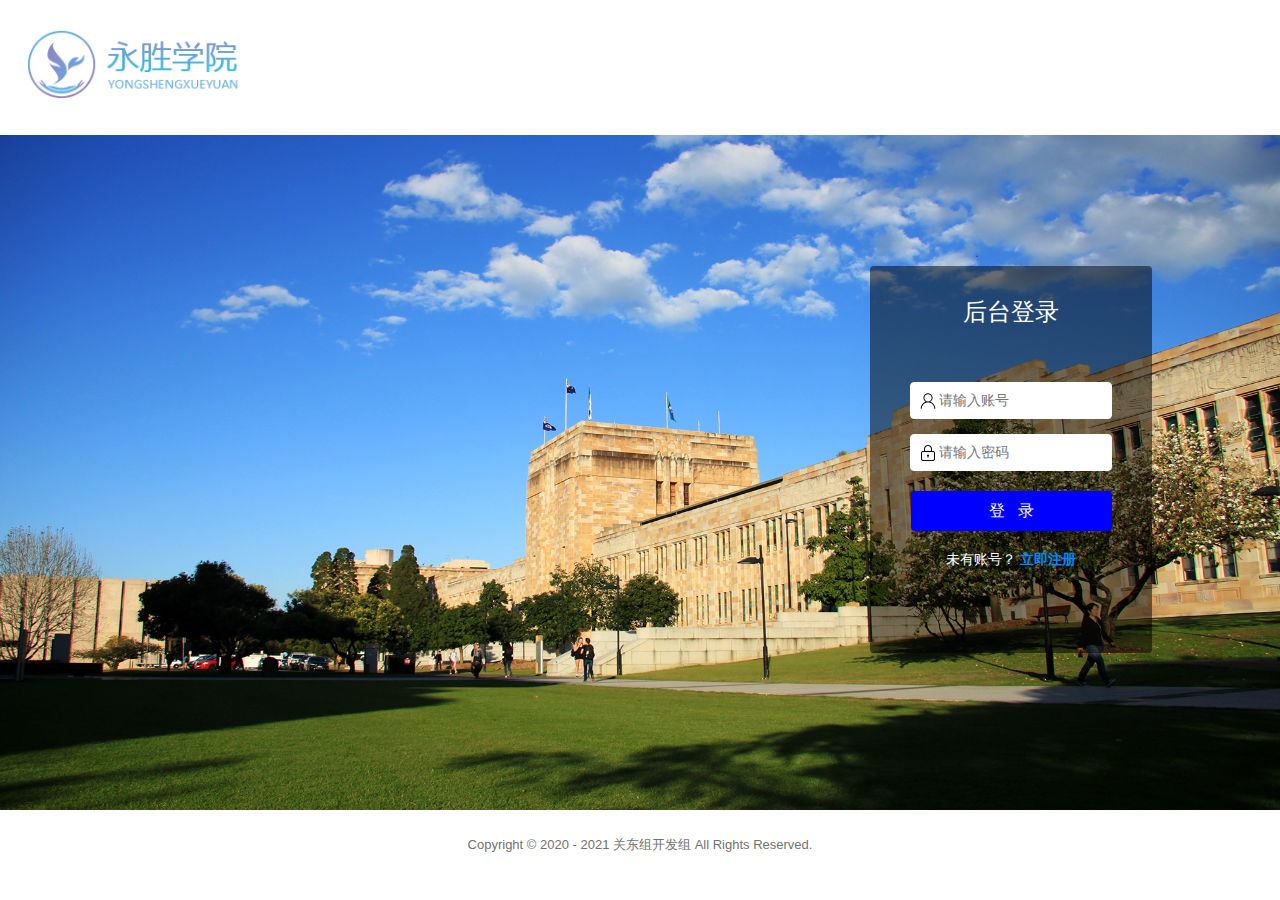
==== commit a5029e5d: "1.4" ====
--- a/index.html
+++ b/index.html
@@ -2,7 +2,7 @@
 <html xmlns="http://www.w3.org/1999/xhtml">
 <head>
 <meta http-equiv="Content-Type" content="text/html; charset=utf-8" />
-<title>北京理工大学永胜学院信息管理系统</title>
+<title>永胜学院信息管理系统</title>
 <link rel="stylesheet" href="static/layui-v2.5.6/layui/css/layui.css"  media="all">
 <style type="text/css">
 	*:focus { 
@@ -180,7 +180,7 @@
    			 </div>
         </div>
         <div class="footer" style="height: 10%;">
-        	<div style="padding:2%;font-size:13px;text-align:center;color:#737272;">Copyright © 2020 - 2021 <a href="http://www.bit.edu.cn/" target="_blank" style="color:#737272;">北京理工大学</a>19级计算机B班关东组开发组  All Rights Reserved.</div>
+        	<div style="padding:2%;font-size:13px;text-align:center;color:#737272;">Copyright © 2020 - 2021 关东组开发组  All Rights Reserved.</div>
         </div>
     </div>
 </body>
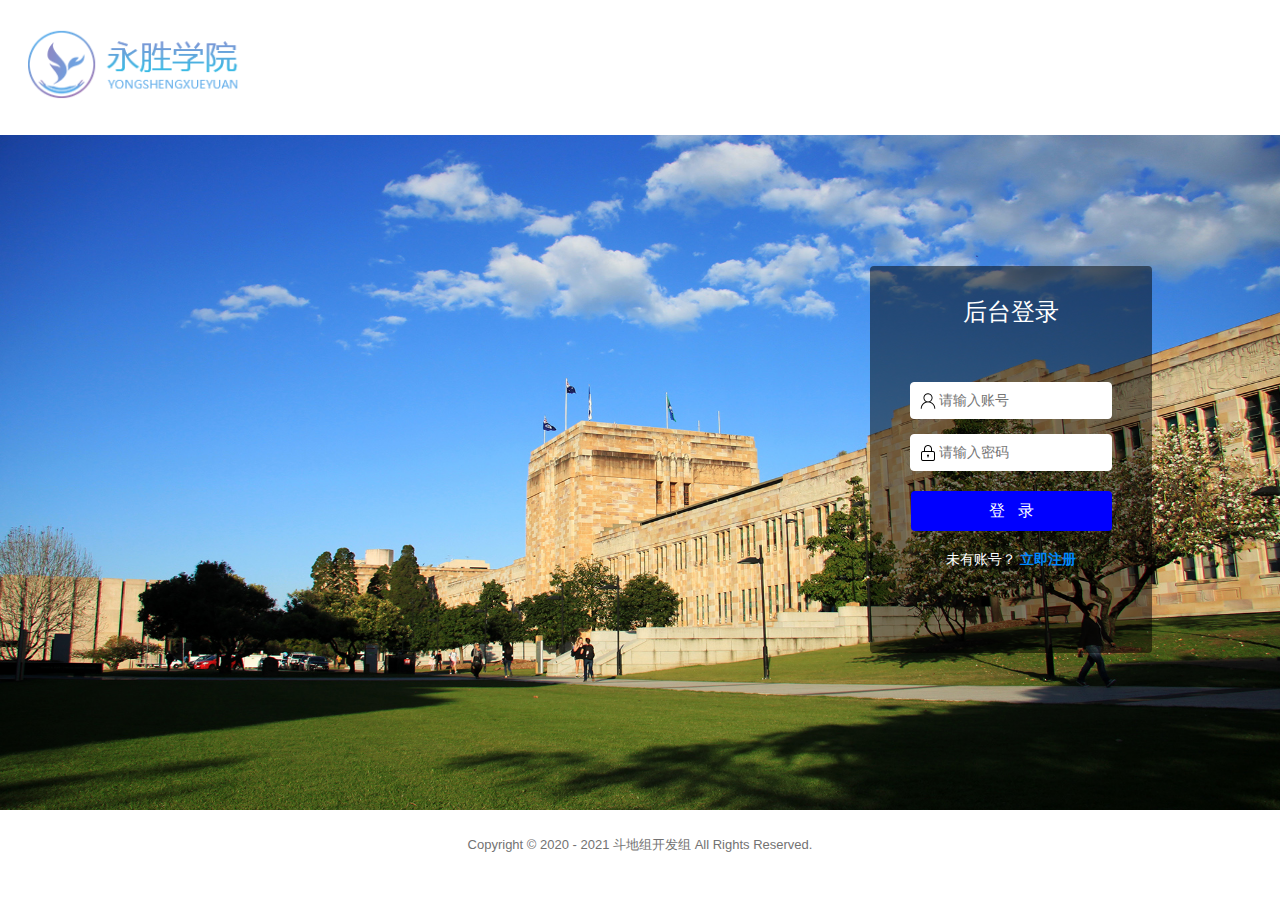
==== commit 3e1a38bf: "1.4" ====
--- a/index.html
+++ b/index.html
@@ -180,7 +180,7 @@
    			 </div>
         </div>
         <div class="footer" style="height: 10%;">
-        	<div style="padding:2%;font-size:13px;text-align:center;color:#737272;">Copyright © 2020 - 2021 关东组开发组  All Rights Reserved.</div>
+        	<div style="padding:2%;font-size:13px;text-align:center;color:#737272;">Copyright © 2020 - 2021 斗地组开发组  All Rights Reserved.</div>
         </div>
     </div>
 </body>
